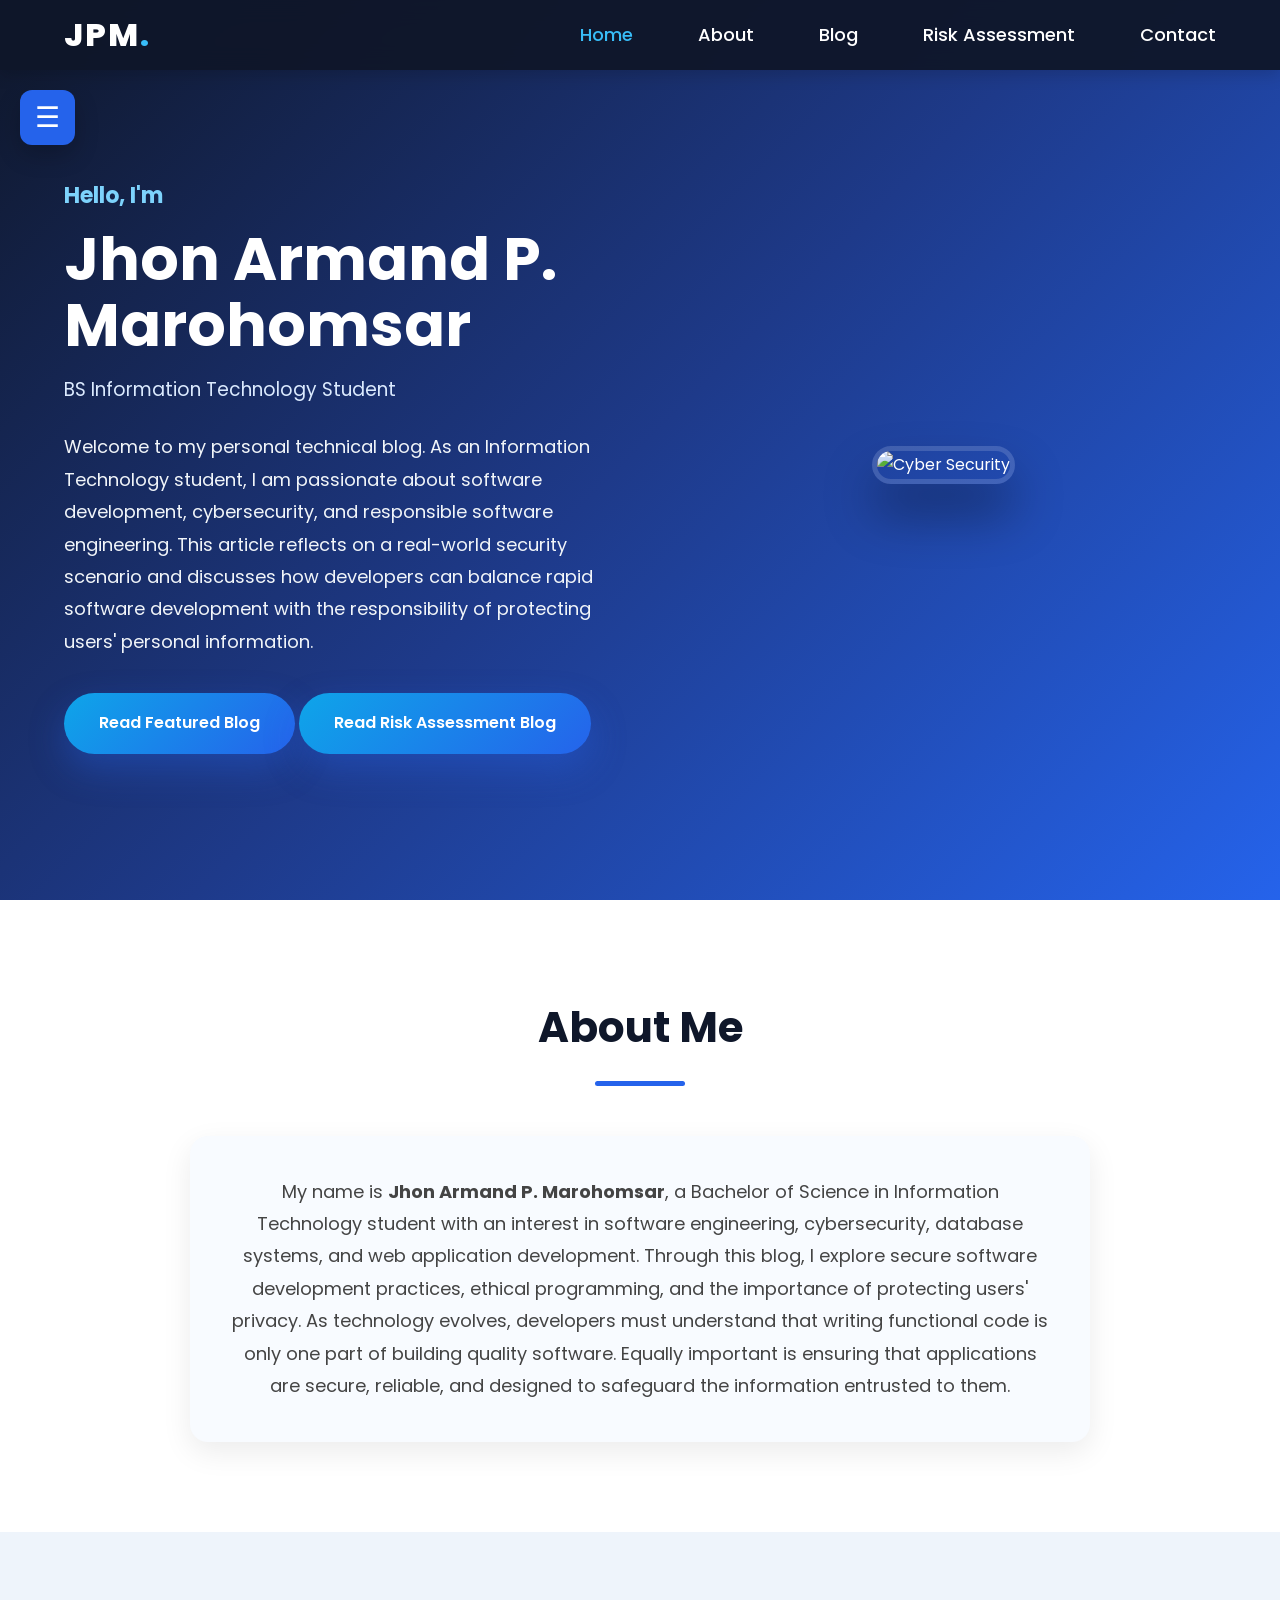
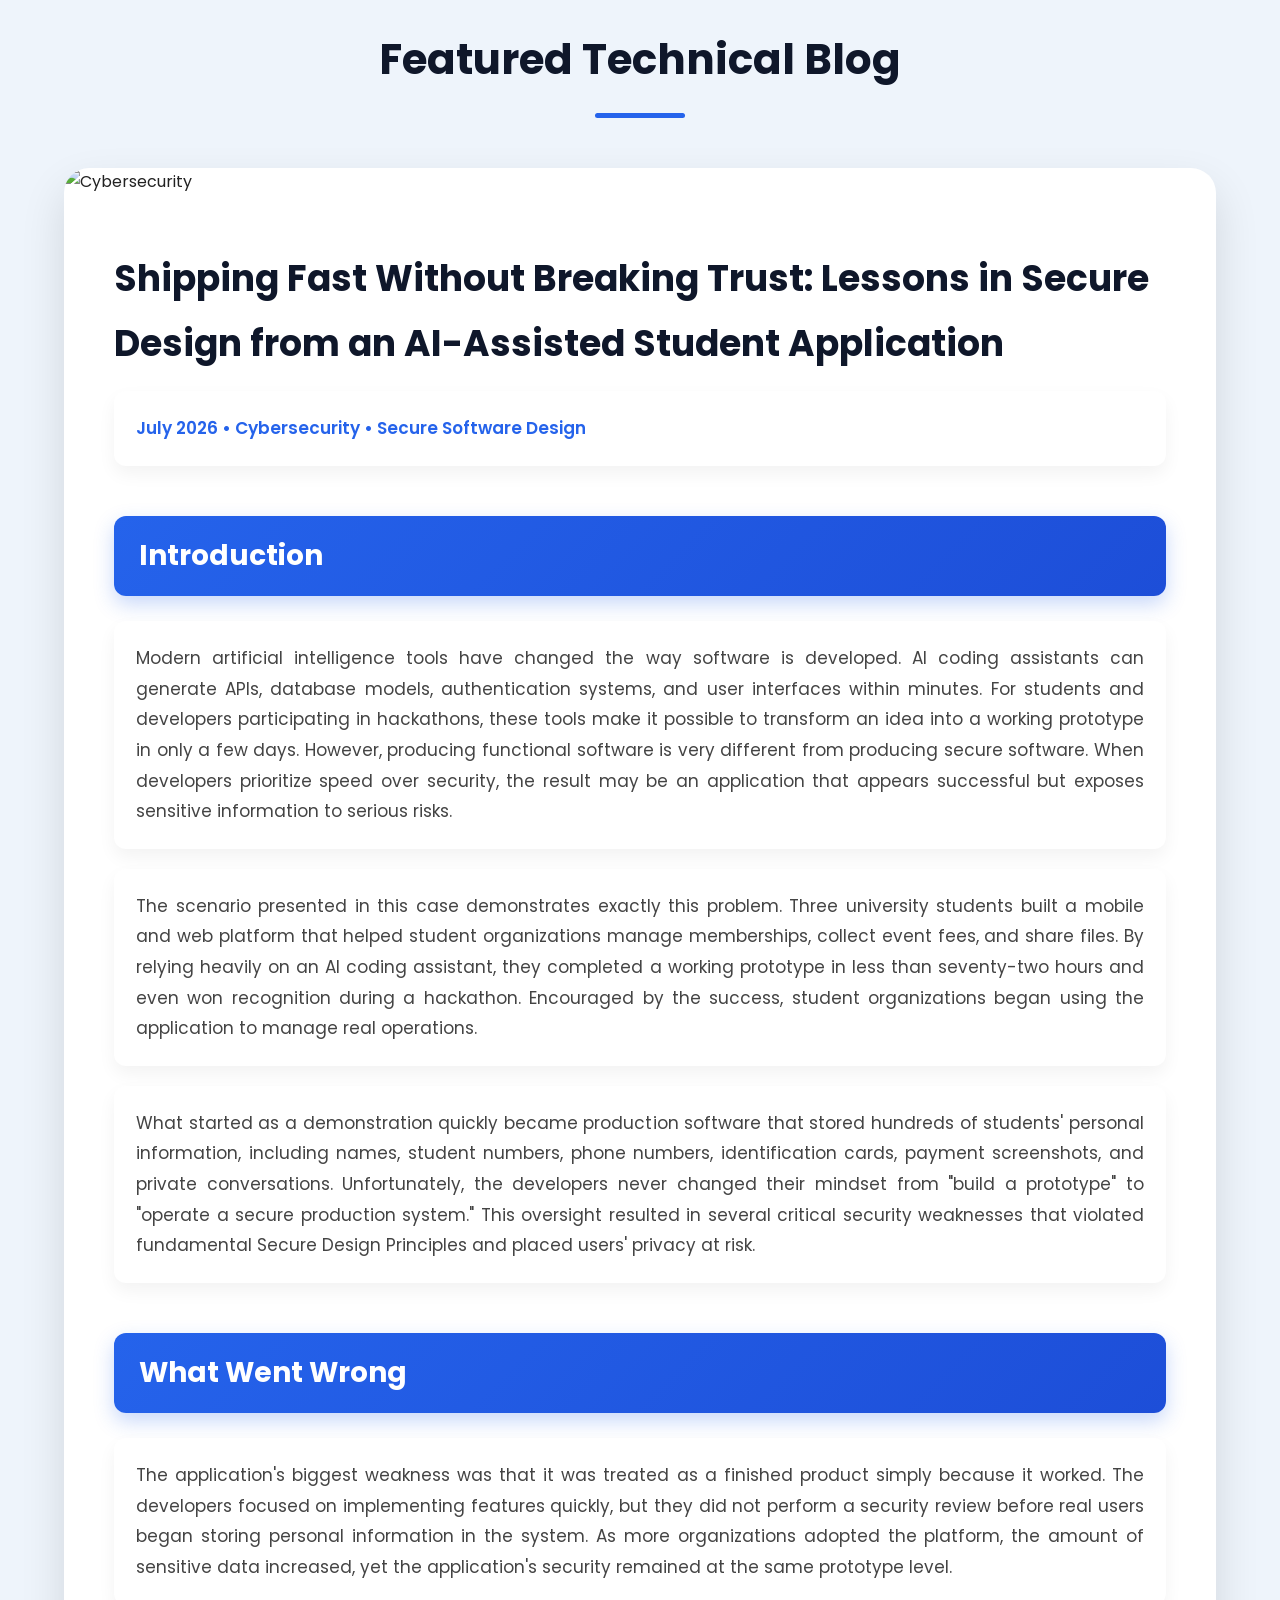
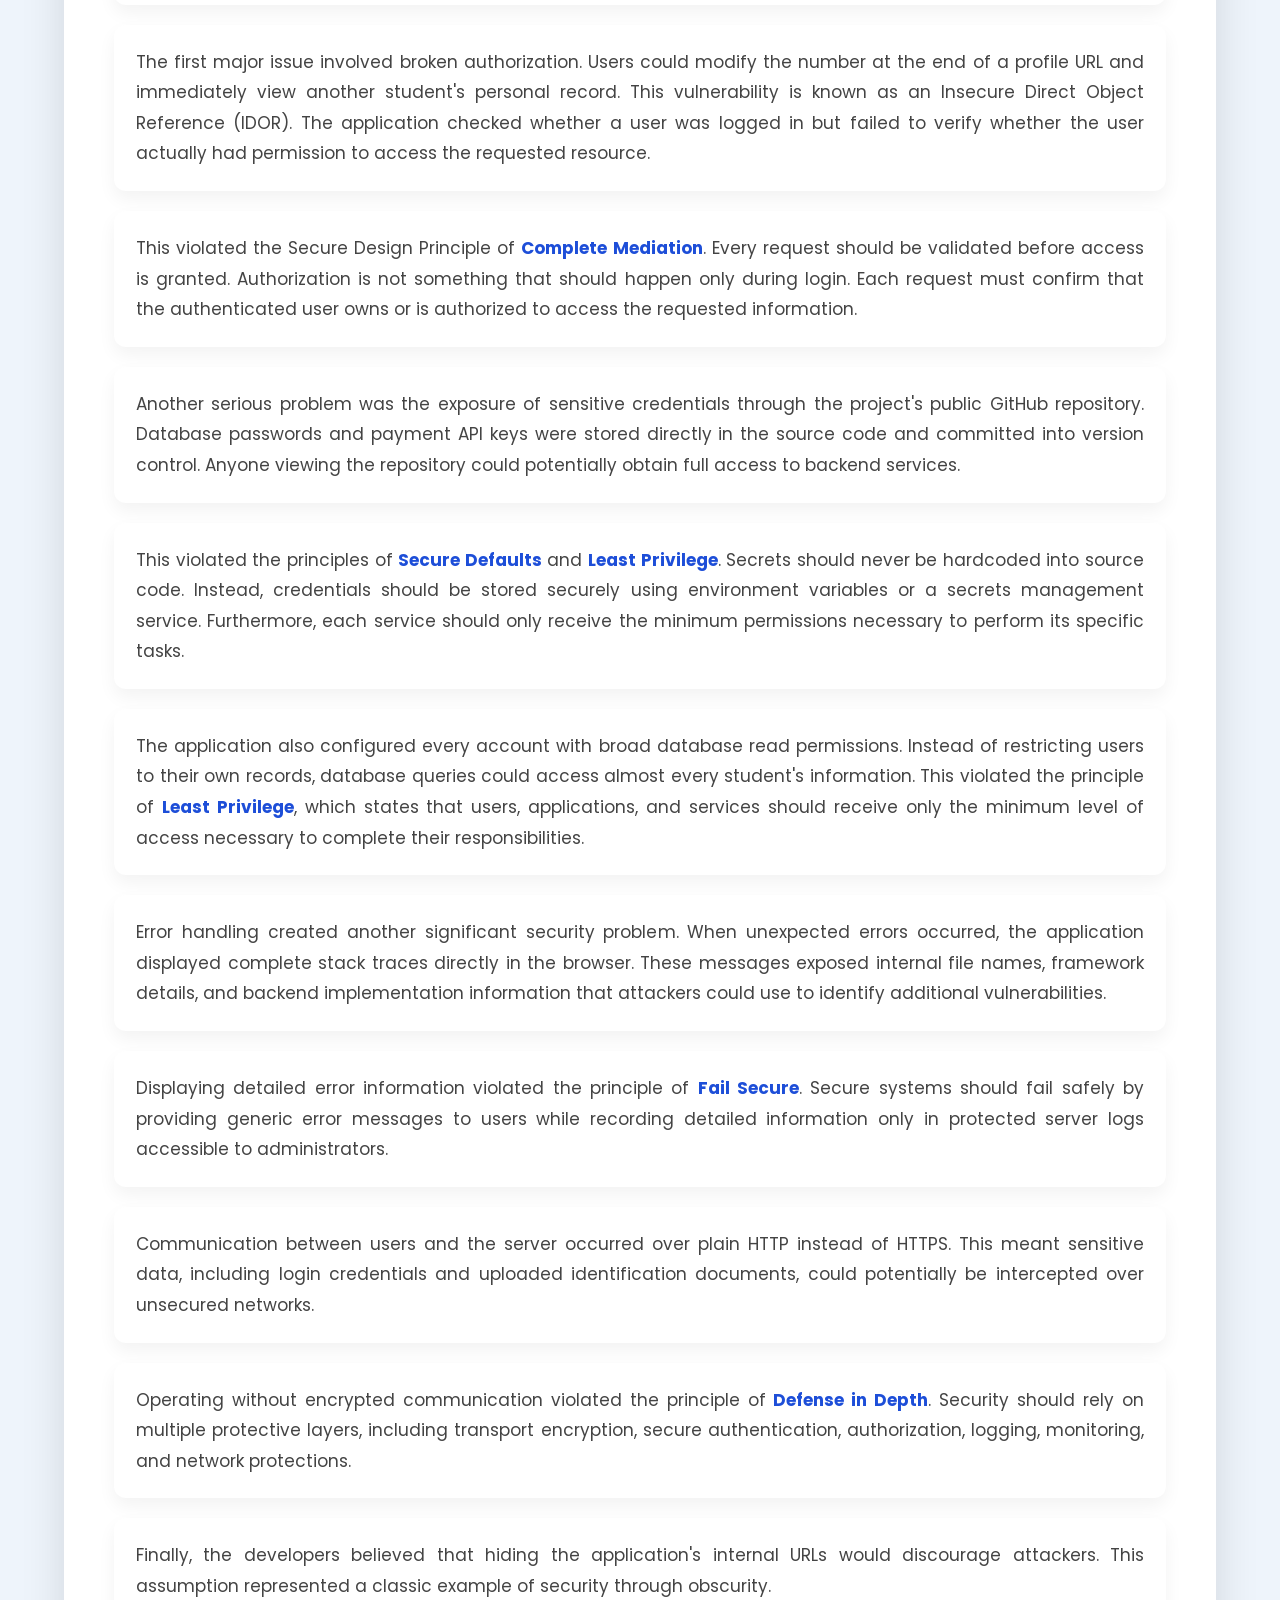
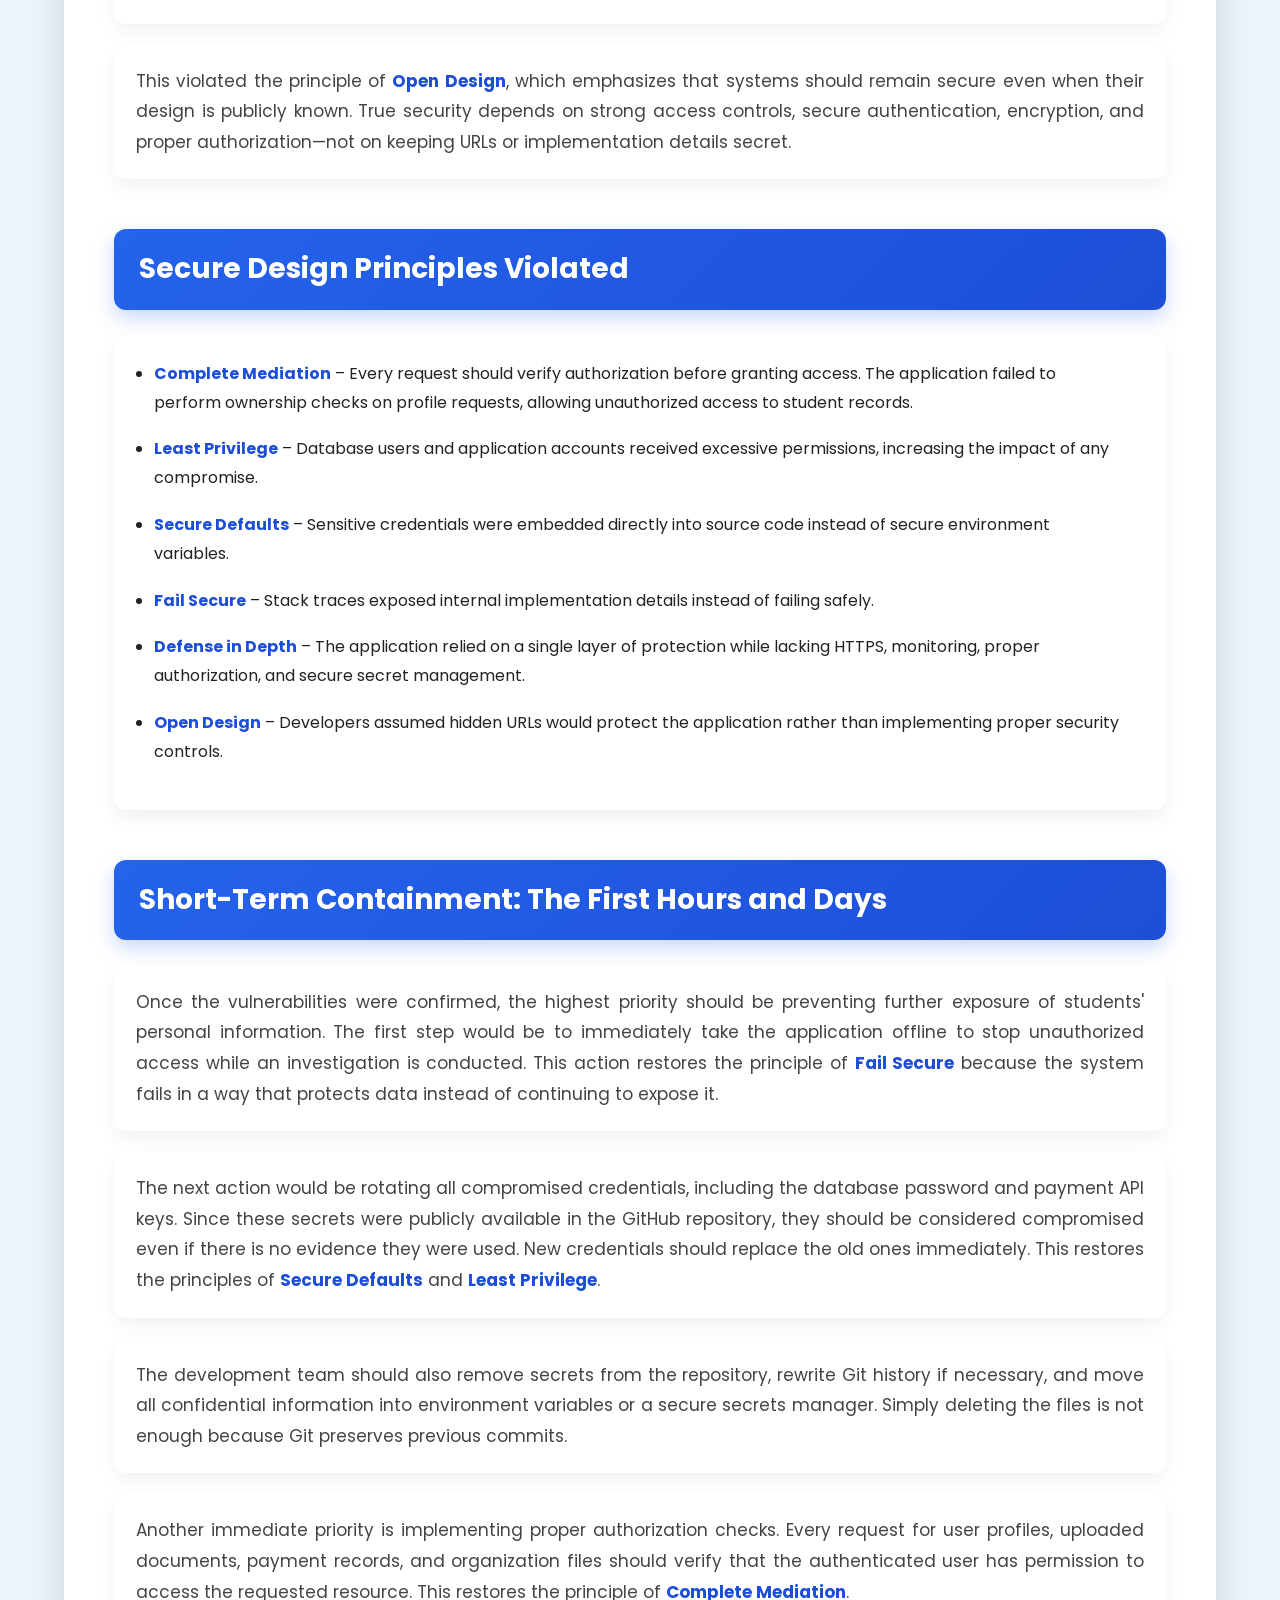
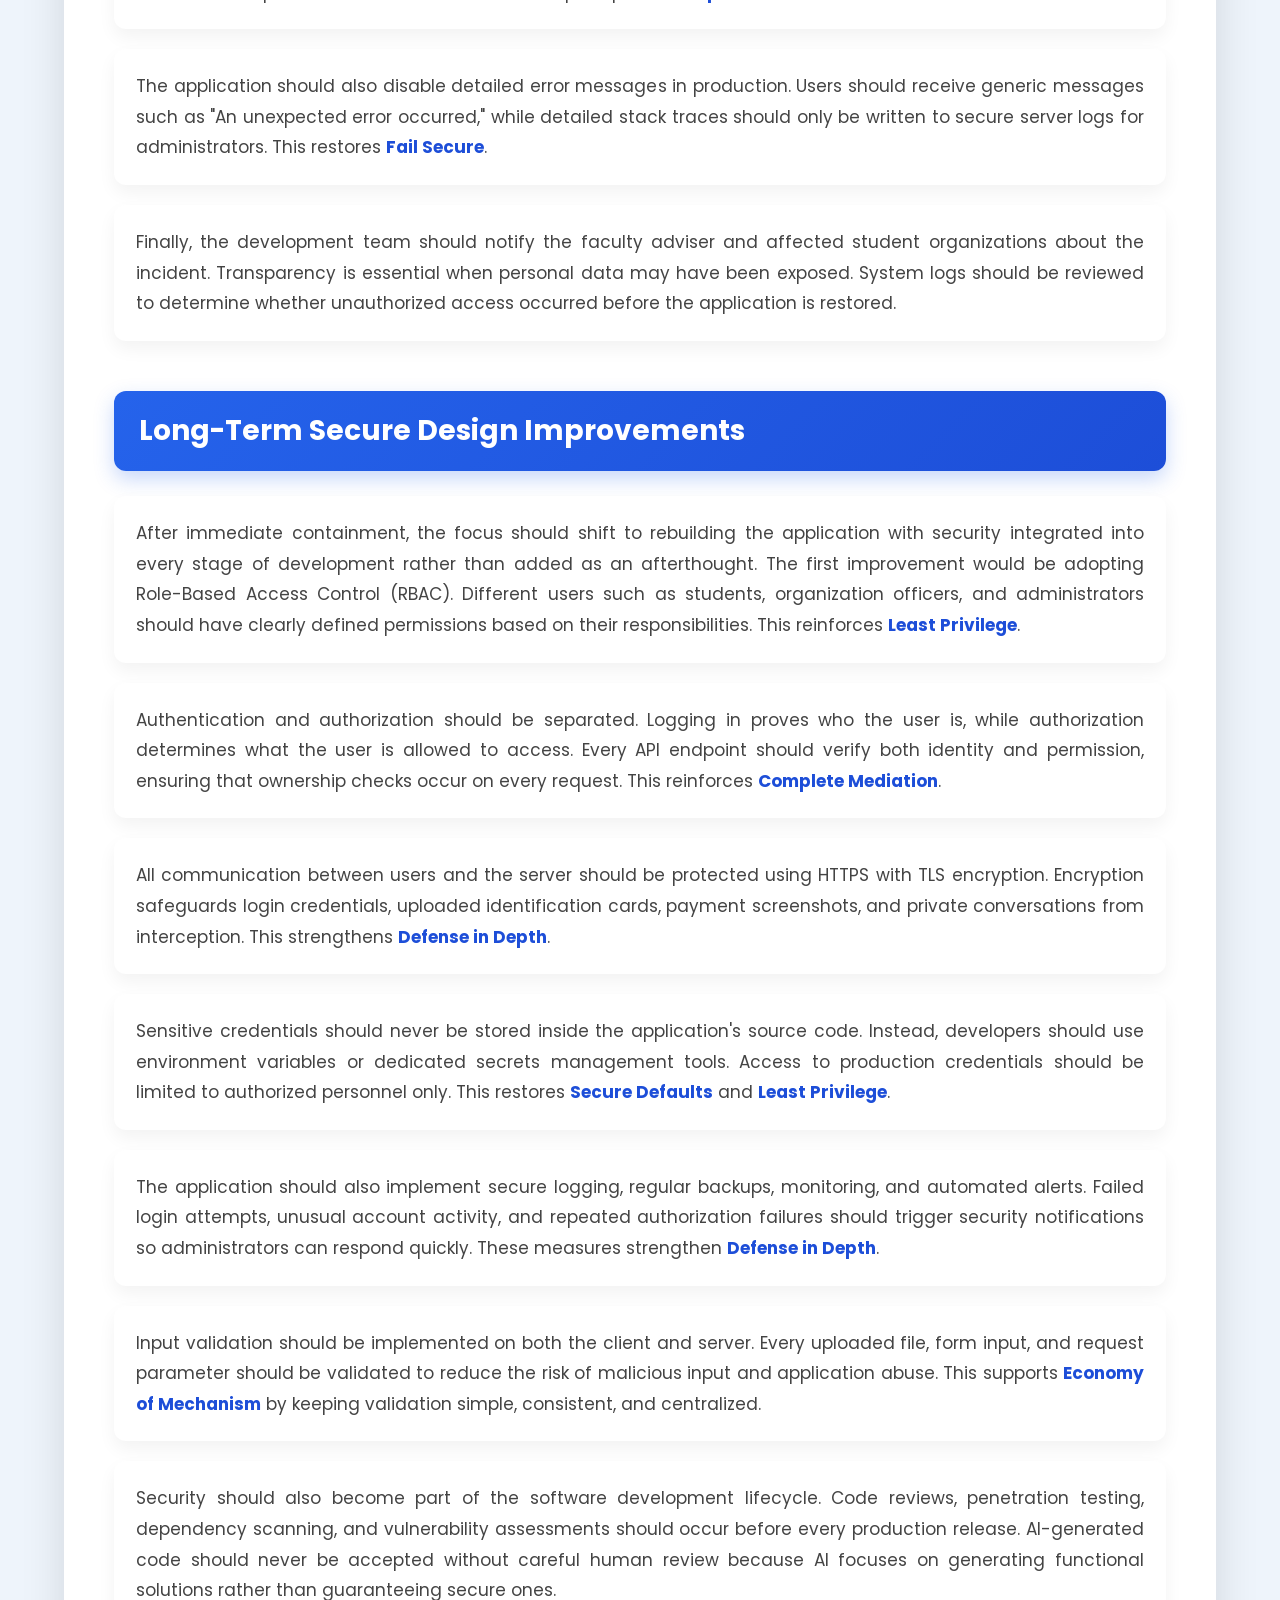
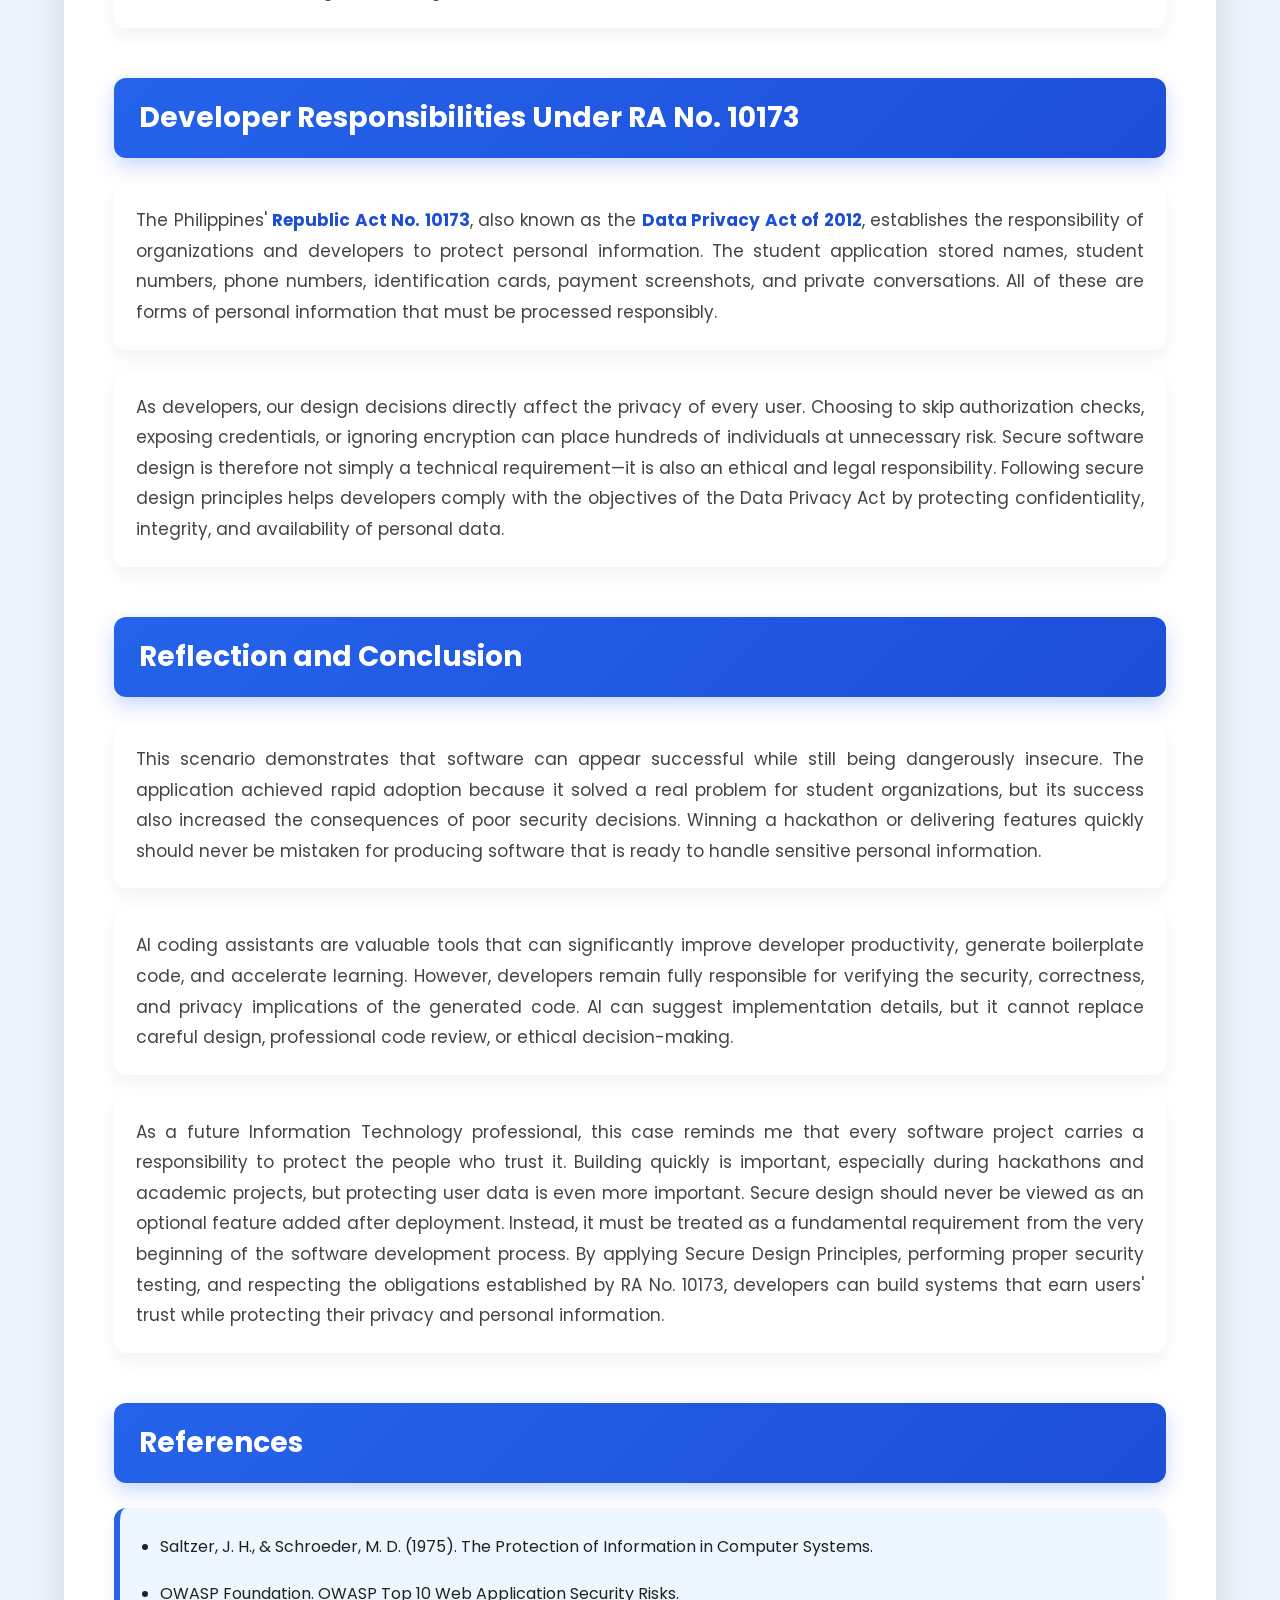
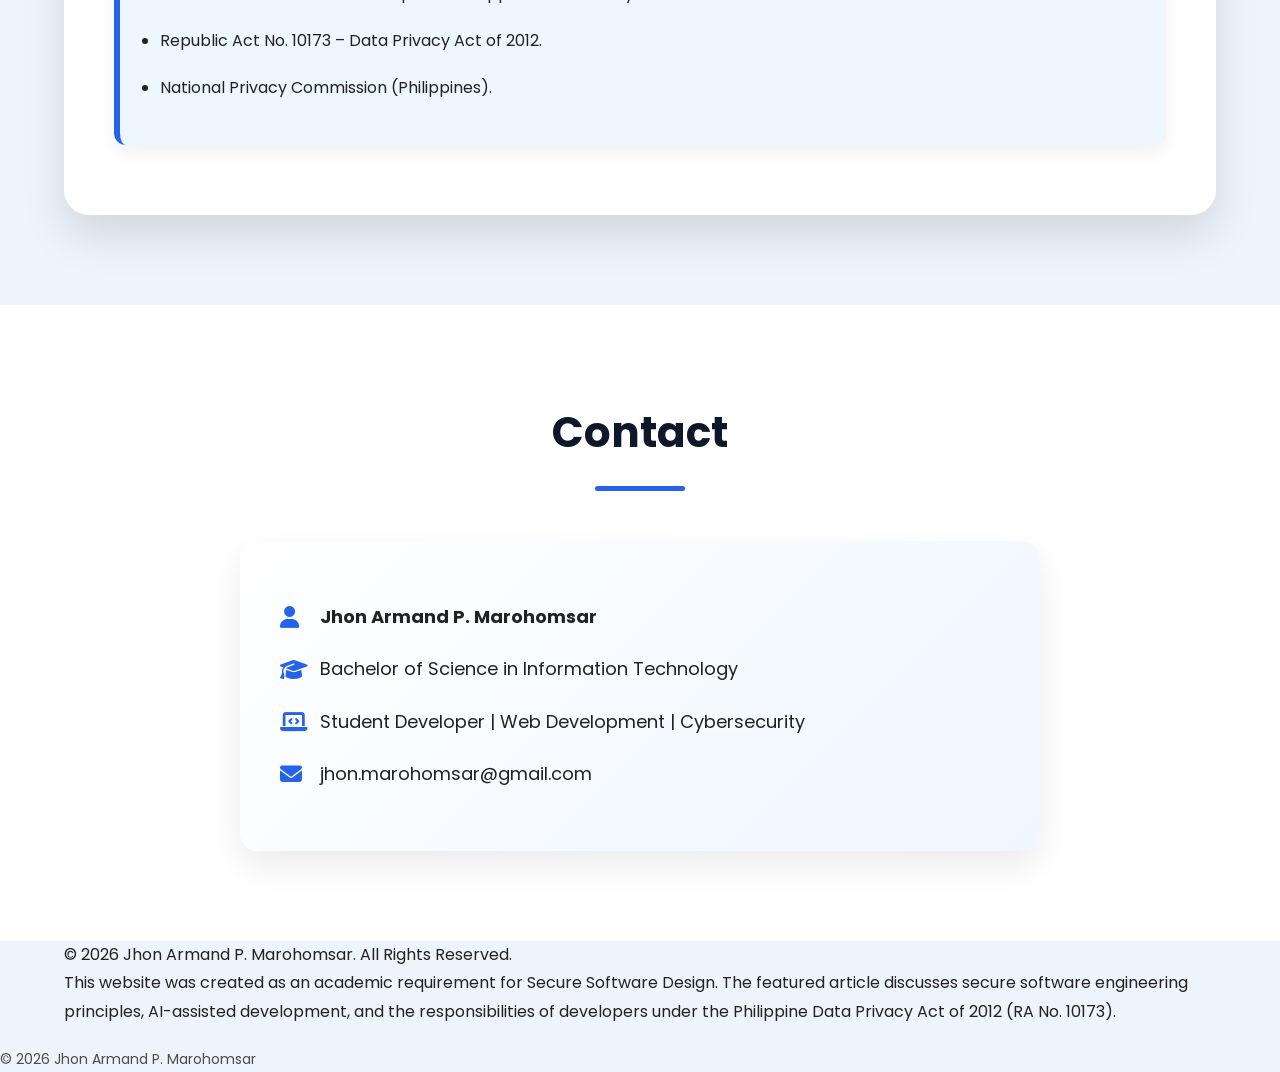
==== index.html @ 1fec890a "Update index.html" ====
<!DOCTYPE html>
<html lang="en">

<head>
    <meta charset="UTF-8">
    <meta name="viewport" content="width=device-width, initial-scale=1.0">
    <title>Secure Design Blog | Jhon Armand P. Marohomsar</title>

    <link rel="stylesheet" href="style.css">

    <!-- Google Fonts -->
    <link rel="preconnect" href="https://fonts.googleapis.com">
    <link rel="preconnect" href="https://fonts.gstatic.com" crossorigin>

    <link href="https://fonts.googleapis.com/css2?family=Poppins:wght@300;400;500;600;700&display=swap"
        rel="stylesheet">

    <!-- Font Awesome -->
    <link rel="stylesheet"
        href="https://cdnjs.cloudflare.com/ajax/libs/font-awesome/6.6.0/css/all.min.css">
</head>

<body>

    <!-- ================= NAVIGATION ================= -->

    <header>

        <div class="container nav-container">

            <h2 class="logo">JPM<span>.</span></h2>

          <nav>

    <ul>

        <li><a href="#home">Home</a></li>

        <li><a href="#about">About</a></li>

        <li><a href="#blog">Blog</a></li>

        <li><a href="risk-assessment.html">Risk Assessment</a></li>

        <li><a href="#contact">Contact</a></li>

        

    </ul>

</nav>
  <button id="sidebarToggle">☰</button>

<aside class="blog-sidebar" id="sidebar">

    <h3>Contents</h3>

    <ul>
        <li><a href="#introduction">📌 Introduction</a></li>
        <li><a href="#issues">⚠️ What Went Wrong</a></li>
        <li><a href="#containment">🚨 Short-Term Containment</a></li>
        <li><a href="#redesign">🔒 Long-Term Secure Design</a></li>
        <li><a href="#privacy">⚖️ RA No. 10173</a></li>
        <li><a href="#reflection">💭 Reflection</a></li>
        <li><a href="#contact">📞 Contact</a></li>
    </ul>

</aside>
        </div>

    </header>

    <!-- ================= HERO ================= -->

    <section class="hero" id="home">

        <div class="container hero-content">

            <div class="hero-text">

                <h4>Hello, I'm</h4>

                <h1>Jhon Armand P. Marohomsar</h1>

                <h3>BS Information Technology Student</h3>

                <p>
                    Welcome to my personal technical blog. As an Information
                    Technology student, I am passionate about software
                    development, cybersecurity, and responsible software
                    engineering. This article reflects on a real-world security
                    scenario and discusses how developers can balance rapid
                    software development with the responsibility of protecting
                    users' personal information.
                </p>

                <a href="#blog" class="btn">
                    Read Featured Blog
                </a>

                <a href="risk-assessment.html" class="btn">
    Read Risk Assessment Blog
</a>

        

            </div>

            <div class="hero-image">

                <img src="https://images.unsplash.com/photo-1516321318423-f06f85e504b3?auto=format&fit=crop&w=900&q=80"
                    alt="Cyber Security">

            </div>

        </div>

    </section>

    <!-- ================= ABOUT ================= -->

    <section id="about">

        <div class="container">

            <h2 class="section-title">
                About Me
            </h2>

            <p class="about-text">

                My name is <strong>Jhon Armand P. Marohomsar</strong>, a Bachelor
                of Science in Information Technology student with an interest in
                software engineering, cybersecurity, database systems, and web
                application development. Through this blog, I explore secure
                software development practices, ethical programming, and the
                importance of protecting users' privacy. As technology evolves,
                developers must understand that writing functional code is only
                one part of building quality software. Equally important is
                ensuring that applications are secure, reliable, and designed to
                safeguard the information entrusted to them.

            </p>

        </div>

    </section>

    <!-- ================= BLOG ================= -->

    <section id="blog">

        <div class="container">

            <h2 class="section-title">
                Featured Technical Blog
            </h2>

            <div class="blog-card">

                <img src="https://images.unsplash.com/photo-1550751827-4bd374c3f58b?auto=format&fit=crop&w=1200&q=80"
                    alt="Cybersecurity">

                <div class="blog-content">

                    <h2>
                        Shipping Fast Without Breaking Trust:
                        Lessons in Secure Design from an AI-Assisted Student Application
                    </h2>

                    <p class="date">
                        July 2026 • Cybersecurity • Secure Software Design
                    </p>

                   <h3 id="introduction">Introduction</h3>
                
                    <p>

                        Modern artificial intelligence tools have changed the
                        way software is developed. AI coding assistants can
                        generate APIs, database models, authentication systems,
                        and user interfaces within minutes. For students and
                        developers participating in hackathons, these tools make
                        it possible to transform an idea into a working
                        prototype in only a few days. However, producing
                        functional software is very different from producing
                        secure software. When developers prioritize speed over
                        security, the result may be an application that appears
                        successful but exposes sensitive information to serious
                        risks.

                    </p>

                    <p>

                        The scenario presented in this case demonstrates exactly
                        this problem. Three university students built a mobile
                        and web platform that helped student organizations
                        manage memberships, collect event fees, and share files.
                        By relying heavily on an AI coding assistant, they
                        completed a working prototype in less than seventy-two
                        hours and even won recognition during a hackathon.
                        Encouraged by the success, student organizations began
                        using the application to manage real operations.

                    </p>

                    <p>

                        What started as a demonstration quickly became
                        production software that stored hundreds of students'
                        personal information, including names, student numbers,
                        phone numbers, identification cards, payment
                        screenshots, and private conversations. Unfortunately,
                        the developers never changed their mindset from "build a
                        prototype" to "operate a secure production system."
                        This oversight resulted in several critical security
                        weaknesses that violated fundamental Secure Design
                        Principles and placed users' privacy at risk.

                    </p>

                    <!-- CONTINUE IN PART 2 -->            
                          <h3 id="issues">What Went Wrong</h3>

                    <p>
                        The application's biggest weakness was that it was
                        treated as a finished product simply because it worked.
                        The developers focused on implementing features quickly,
                        but they did not perform a security review before real
                        users began storing personal information in the system.
                        As more organizations adopted the platform, the amount
                        of sensitive data increased, yet the application's
                        security remained at the same prototype level.
                    </p>

                    <p>
                        The first major issue involved broken authorization.
                        Users could modify the number at the end of a profile
                        URL and immediately view another student's personal
                        record. This vulnerability is known as an Insecure
                        Direct Object Reference (IDOR). The application checked
                        whether a user was logged in but failed to verify
                        whether the user actually had permission to access the
                        requested resource.
                    </p>

                    <p>
                        This violated the Secure Design Principle of
                        <strong>Complete Mediation</strong>. Every request should
                        be validated before access is granted. Authorization is
                        not something that should happen only during login. Each
                        request must confirm that the authenticated user owns or
                        is authorized to access the requested information.
                    </p>

                    <p>
                        Another serious problem was the exposure of sensitive
                        credentials through the project's public GitHub
                        repository. Database passwords and payment API keys were
                        stored directly in the source code and committed into
                        version control. Anyone viewing the repository could
                        potentially obtain full access to backend services.
                    </p>

                    <p>
                        This violated the principles of
                        <strong>Secure Defaults</strong> and
                        <strong>Least Privilege</strong>. Secrets should never
                        be hardcoded into source code. Instead, credentials
                        should be stored securely using environment variables or
                        a secrets management service. Furthermore, each service
                        should only receive the minimum permissions necessary to
                        perform its specific tasks.
                    </p>

                    <p>
                        The application also configured every account with broad
                        database read permissions. Instead of restricting users
                        to their own records, database queries could access
                        almost every student's information. This violated the
                        principle of <strong>Least Privilege</strong>, which
                        states that users, applications, and services should
                        receive only the minimum level of access necessary to
                        complete their responsibilities.
                    </p>

                    <p>
                        Error handling created another significant security
                        problem. When unexpected errors occurred, the
                        application displayed complete stack traces directly in
                        the browser. These messages exposed internal file names,
                        framework details, and backend implementation
                        information that attackers could use to identify
                        additional vulnerabilities.
                    </p>

                    <p>
                        Displaying detailed error information violated the
                        principle of <strong>Fail Secure</strong>. Secure
                        systems should fail safely by providing generic error
                        messages to users while recording detailed information
                        only in protected server logs accessible to
                        administrators.
                    </p>

                    <p>
                        Communication between users and the server occurred over
                        plain HTTP instead of HTTPS. This meant sensitive data,
                        including login credentials and uploaded identification
                        documents, could potentially be intercepted over
                        unsecured networks.
                    </p>

                    <p>
                        Operating without encrypted communication violated the
                        principle of <strong>Defense in Depth</strong>. Security
                        should rely on multiple protective layers, including
                        transport encryption, secure authentication,
                        authorization, logging, monitoring, and network
                        protections.
                    </p>

                    <p>
                        Finally, the developers believed that hiding the
                        application's internal URLs would discourage attackers.
                        This assumption represented a classic example of
                        security through obscurity.
                    </p>

                    <p>
                        This violated the principle of
                        <strong>Open Design</strong>, which emphasizes that
                        systems should remain secure even when their design is
                        publicly known. True security depends on strong access
                        controls, secure authentication, encryption, and proper
                        authorization—not on keeping URLs or implementation
                        details secret.
                    </p>

                    <h3>Secure Design Principles Violated</h3>

                    <ul>

                        <li>
                            <strong>Complete Mediation</strong> – Every request
                            should verify authorization before granting access.
                            The application failed to perform ownership checks
                            on profile requests, allowing unauthorized access to
                            student records.
                        </li>

                        <li>
                            <strong>Least Privilege</strong> – Database users
                            and application accounts received excessive
                            permissions, increasing the impact of any compromise.
                        </li>

                        <li>
                            <strong>Secure Defaults</strong> – Sensitive
                            credentials were embedded directly into source code
                            instead of secure environment variables.
                        </li>

                        <li>
                            <strong>Fail Secure</strong> – Stack traces exposed
                            internal implementation details instead of failing
                            safely.
                        </li>

                        <li>
                            <strong>Defense in Depth</strong> – The application
                            relied on a single layer of protection while lacking
                            HTTPS, monitoring, proper authorization, and secure
                            secret management.
                        </li>

                        <li>
                            <strong>Open Design</strong> – Developers assumed
                            hidden URLs would protect the application rather
                            than implementing proper security controls.
                        </li>

                    </ul>

                    <!-- CONTINUE IN PART 3 -->
                            <h3 id="containment"> Short-Term Containment: The First Hours and Days</h3>

                    <p>
                        Once the vulnerabilities were confirmed, the highest
                        priority should be preventing further exposure of
                        students' personal information. The first step would be
                        to immediately take the application offline to stop
                        unauthorized access while an investigation is conducted.
                        This action restores the principle of
                        <strong>Fail Secure</strong> because the system fails in
                        a way that protects data instead of continuing to expose
                        it.
                    </p>

                    <p>
                        The next action would be rotating all compromised
                        credentials, including the database password and payment
                        API keys. Since these secrets were publicly available in
                        the GitHub repository, they should be considered
                        compromised even if there is no evidence they were used.
                        New credentials should replace the old ones immediately.
                        This restores the principles of
                        <strong>Secure Defaults</strong> and
                        <strong>Least Privilege</strong>.
                    </p>

                    <p>
                        The development team should also remove secrets from the
                        repository, rewrite Git history if necessary, and move
                        all confidential information into environment variables
                        or a secure secrets manager. Simply deleting the files
                        is not enough because Git preserves previous commits.
                    </p>

                    <p>
                        Another immediate priority is implementing proper
                        authorization checks. Every request for user profiles,
                        uploaded documents, payment records, and organization
                        files should verify that the authenticated user has
                        permission to access the requested resource. This
                        restores the principle of
                        <strong>Complete Mediation</strong>.
                    </p>

                    <p>
                        The application should also disable detailed error
                        messages in production. Users should receive generic
                        messages such as "An unexpected error occurred," while
                        detailed stack traces should only be written to secure
                        server logs for administrators. This restores
                        <strong>Fail Secure</strong>.
                    </p>

                    <p>
                        Finally, the development team should notify the faculty
                        adviser and affected student organizations about the
                        incident. Transparency is essential when personal data
                        may have been exposed. System logs should be reviewed to
                        determine whether unauthorized access occurred before
                        the application is restored.
                    </p>

                   <h3 id="redesign">Long-Term Secure Design Improvements</h3>

                    <p>
                        After immediate containment, the focus should shift to
                        rebuilding the application with security integrated into
                        every stage of development rather than added as an
                        afterthought. The first improvement would be adopting
                        Role-Based Access Control (RBAC). Different users such
                        as students, organization officers, and administrators
                        should have clearly defined permissions based on their
                        responsibilities. This reinforces
                        <strong>Least Privilege</strong>.
                    </p>

                    <p>
                        Authentication and authorization should be separated.
                        Logging in proves who the user is, while authorization
                        determines what the user is allowed to access. Every API
                        endpoint should verify both identity and permission,
                        ensuring that ownership checks occur on every request.
                        This reinforces <strong>Complete Mediation</strong>.
                    </p>

                    <p>
                        All communication between users and the server should be
                        protected using HTTPS with TLS encryption. Encryption
                        safeguards login credentials, uploaded identification
                        cards, payment screenshots, and private conversations
                        from interception. This strengthens
                        <strong>Defense in Depth</strong>.
                    </p>

                    <p>
                        Sensitive credentials should never be stored inside the
                        application's source code. Instead, developers should
                        use environment variables or dedicated secrets
                        management tools. Access to production credentials
                        should be limited to authorized personnel only. This
                        restores <strong>Secure Defaults</strong> and
                        <strong>Least Privilege</strong>.
                    </p>

                    <p>
                        The application should also implement secure logging,
                        regular backups, monitoring, and automated alerts.
                        Failed login attempts, unusual account activity, and
                        repeated authorization failures should trigger security
                        notifications so administrators can respond quickly.
                        These measures strengthen
                        <strong>Defense in Depth</strong>.
                    </p>

                    <p>
                        Input validation should be implemented on both the
                        client and server. Every uploaded file, form input, and
                        request parameter should be validated to reduce the risk
                        of malicious input and application abuse. This supports
                        <strong>Economy of Mechanism</strong> by keeping
                        validation simple, consistent, and centralized.
                    </p>

                    <p>
                        Security should also become part of the software
                        development lifecycle. Code reviews, penetration
                        testing, dependency scanning, and vulnerability
                        assessments should occur before every production
                        release. AI-generated code should never be accepted
                        without careful human review because AI focuses on
                        generating functional solutions rather than guaranteeing
                        secure ones.
                    </p>

                    <h3 id="privacy">Developer Responsibilities Under RA No. 10173</h3>
                    <p>
                        The Philippines' <strong>Republic Act No. 10173</strong>,
                        also known as the <strong>Data Privacy Act of 2012</strong>,
                        establishes the responsibility of organizations and
                        developers to protect personal information. The student
                        application stored names, student numbers, phone
                        numbers, identification cards, payment screenshots, and
                        private conversations. All of these are forms of
                        personal information that must be processed responsibly.
                    </p>

                    <p>
                        As developers, our design decisions directly affect the
                        privacy of every user. Choosing to skip authorization
                        checks, exposing credentials, or ignoring encryption can
                        place hundreds of individuals at unnecessary risk.
                        Secure software design is therefore not simply a
                        technical requirement—it is also an ethical and legal
                        responsibility. Following secure design principles helps
                        developers comply with the objectives of the Data
                        Privacy Act by protecting confidentiality, integrity,
                        and availability of personal data.
                    </p>

                   <h3 id="reflection">Reflection and Conclusion</h3>

                    <p>
                        This scenario demonstrates that software can appear
                        successful while still being dangerously insecure. The
                        application achieved rapid adoption because it solved a
                        real problem for student organizations, but its success
                        also increased the consequences of poor security
                        decisions. Winning a hackathon or delivering features
                        quickly should never be mistaken for producing software
                        that is ready to handle sensitive personal information.
                    </p>

                    <p>
                        AI coding assistants are valuable tools that can
                        significantly improve developer productivity, generate
                        boilerplate code, and accelerate learning. However,
                        developers remain fully responsible for verifying the
                        security, correctness, and privacy implications of the
                        generated code. AI can suggest implementation details,
                        but it cannot replace careful design, professional code
                        review, or ethical decision-making.
                    </p>

                    <p>
                        As a future Information Technology professional, this
                        case reminds me that every software project carries a
                        responsibility to protect the people who trust it.
                        Building quickly is important, especially during
                        hackathons and academic projects, but protecting user
                        data is even more important. Secure design should never
                        be viewed as an optional feature added after deployment.
                        Instead, it must be treated as a fundamental requirement
                        from the very beginning of the software development
                        process. By applying Secure Design Principles,
                        performing proper security testing, and respecting the
                        obligations established by RA No. 10173, developers can
                        build systems that earn users' trust while protecting
                        their privacy and personal information.

                    </p>

                    <h3>References</h3>

                    <ul>
                        <li>Saltzer, J. H., & Schroeder, M. D. (1975). The Protection of Information in Computer Systems.</li>
                        <li>OWASP Foundation. OWASP Top 10 Web Application Security Risks.</li>
                        <li>Republic Act No. 10173 – Data Privacy Act of 2012.</li>
                        <li>National Privacy Commission (Philippines).</li>
                    </ul>

                </div>

            </div>

        </div>

    </section>

    <!-- CONTINUE IN PART 4 -->
         <!-- ================= CONTACT ================= -->

    <section id="contact">

        <div class="container">

            <h2 class="section-title">
                Contact
            </h2>

            <div class="contact-box">

                <p>
                    <i class="fa-solid fa-user"></i>
                    <strong>Jhon Armand P. Marohomsar</strong>
                </p>

                <p>
                    <i class="fa-solid fa-graduation-cap"></i>
                    Bachelor of Science in Information Technology
                </p>

                <p>
                    <i class="fa-solid fa-laptop-code"></i>
                    Student Developer | Web Development | Cybersecurity
                </p>

                <p>
                    <i class="fa-solid fa-envelope"></i>
                    jhon.marohomsar@gmail.com
                </p>

            </div>

        </div>

    </section>

    <!-- ================= FOOTER ================= -->

    <footer>

        <div class="container">

            <p>
                &copy; 2026 Jhon Armand P. Marohomsar. All Rights Reserved.
            </p>

            <p>
                This website was created as an academic requirement for
                Secure Software Design. The featured article discusses
                secure software engineering principles, AI-assisted
                development, and the responsibilities of developers under
                the Philippine Data Privacy Act of 2012 (RA No. 10173).
            </p>

        </div>

    </footer>

    <!-- JavaScript -->
    <script src="script.js"></script>

</body>

</html>
---- style.css ----
/* ==========================================
   GOOGLE FONT & GLOBAL SETTINGS
========================================== */

@import url('https://fonts.googleapis.com/css2?family=Poppins:wght@300;400;500;600;700;800&display=swap');

*{
    margin:0;
    padding:0;
    box-sizing:border-box;
    scroll-behavior:smooth;
}

body{
    font-family:'Poppins',sans-serif;
    background:#eef4fb;
    color:#222;
    line-height:1.8;
    overflow-x:hidden;
}

/* Scrollbar */

::-webkit-scrollbar{
    width:10px;
}

::-webkit-scrollbar-track{
    background:#dbeafe;
}

::-webkit-scrollbar-thumb{
    background:#2563eb;
    border-radius:20px;
}

::-webkit-scrollbar-thumb:hover{
    background:#1d4ed8;
}

/* ==========================================
   CONTAINER
========================================== */

.container{
    width:90%;
    max-width:1200px;
    margin:auto;
}

/* ================= HEADER ================= */

header{
    position:fixed;
    top:0;
    left:0;
    width:100%;
    height:70px;
    background:rgba(15,23,42,.95);
    backdrop-filter:blur(12px);
    z-index:1000;
    box-shadow:0 5px 15px rgba(0,0,0,.15);
}

.nav-container{
    display:flex;
    justify-content:space-between;
    align-items:center;
    height:70px;
}

.logo{
    font-size:34px;
    font-weight:800;
}

nav ul{
    display:flex;
    gap:30px;
    list-style:none;
}

nav a{
    font-size:18px;
    color:white;
    text-decoration:none;
    transition:.3s;
}

nav a:hover{
    color:#38bdf8;
}

/* Navigation */

.nav-container{

    display:flex;

    justify-content:space-between;

    align-items:center;

    padding:18px 0;

}

.logo{

    color:#fff;

    font-size:32px;

    font-weight:800;

    letter-spacing:2px;

}

.logo span{

    color:#38bdf8;

}

nav ul{

    display:flex;

    list-style:none;

}

nav ul li{

    margin-left:35px;

}

nav ul li a{

    text-decoration:none;

    color:#fff;

    font-weight:500;

    transition:.3s;

    position:relative;

}

nav ul li a:hover{

    color:#38bdf8;

}

nav ul li a::after{

    content:"";

    position:absolute;

    width:0;

    height:3px;

    left:0;

    bottom:-6px;

    background:#38bdf8;

    transition:.3s;

}

nav ul li a:hover::after{

    width:100%;

}

nav ul li a.active{

    color:#38bdf8;

}

/* ==========================================
   HERO
========================================== */

.hero{

    min-height:100vh;

    display:flex;

    align-items:center;

    background:linear-gradient(135deg,#0f172a,#1e3a8a,#2563eb);

    color:white;

    padding-top:120px;

}

.hero-content{

    display:flex;

    align-items:center;

    justify-content:space-between;

    gap:60px;

}

.hero-text{

    flex:1;

}

.hero-text h4{

    color:#7dd3fc;

    font-size:22px;

    margin-bottom:10px;

}

.hero-text h1{

    font-size:60px;

    line-height:1.1;

    margin-bottom:15px;

}

.hero-text h3{

    font-weight:400;

    color:#dbeafe;

    margin-bottom:25px;

}

.hero-text p{

    color:#f1f5f9;

    font-size:18px;

    margin-bottom:35px;

    max-width:650px;

}

.hero-image{

    flex:1;

    text-align:center;

}

.hero-image img{

    width:100%;

    max-width:500px;

    border-radius:25px;

    border:5px solid rgba(255,255,255,.15);

    box-shadow:0 30px 50px rgba(0,0,0,.35);

    transition:.5s;

}

.hero-image img:hover{

    transform:scale(1.03);

}

/* ==========================================
   BUTTONS
========================================== */

.btn{

    display:inline-block;

    padding:16px 35px;

    text-decoration:none;

    color:white;

    background:linear-gradient(135deg,#0ea5e9,#2563eb);

    border-radius:50px;

    font-weight:600;

    transition:.35s;

    box-shadow:0 15px 35px rgba(37,99,235,.35);

}

.btn:hover{

    transform:translateY(-5px);

    box-shadow:0 20px 45px rgba(37,99,235,.45);

}

.btn:active{

    transform:scale(.96);

}

/* ==========================================
   SECTIONS
========================================== */

section{

    padding:90px 0;

}

.section-title{

    text-align:center;

    font-size:42px;

    color:#0f172a;

    margin-bottom:50px;

    position:relative;

}

.section-title::after{

    content:"";

    width:90px;

    height:5px;

    background:#2563eb;

    display:block;

    margin:15px auto;

    border-radius:20px;

}

/* ==========================================
   ABOUT
========================================== */

#about{

    background:white;

}

.about-text{

    max-width:900px;

    margin:auto;

    text-align:center;

    font-size:18px;

    color:#444;

    background:#f8fbff;

    padding:40px;

    border-radius:18px;

    box-shadow:0 10px 30px rgba(0,0,0,.08);

}

/* ==========================================
   BLOG MAIN AREA
========================================== */

#blog{

    background:#eef4fb;

}

.blog-card{

    background:white;

    border-radius:25px;

    overflow:hidden;

    box-shadow:0 20px 45px rgba(0,0,0,.12);

    transition:.35s;

}

.blog-card:hover{

    transform:translateY(-5px);

}

.blog-card img{

    width:100%;

    height:420px;

    object-fit:cover;

}

.blog-content{

    padding:50px;

}

.blog-content h2{

    color:#0f172a;

    font-size:36px;

    margin-bottom:15px;

}

.blog-content .date{

    color:#2563eb;

    font-weight:600;

    margin-bottom:30px;

    display:block;

}

.blog-content h3{

    margin-top:45px;

    margin-bottom:20px;

    color:#1e3a8a;

    font-size:28px;

    border-left:6px solid #2563eb;

    padding-left:15px;

}

.blog-content p{

    text-align:justify;

    margin-bottom:22px;

    color:#444;

    font-size:17px;

}

/* ==========================================
   BLOG ARTICLE WINDOWS
========================================== */

.blog-content h3{

    background:linear-gradient(135deg,#2563eb,#1d4ed8);

    color:white;

    padding:15px 25px;

    border-radius:12px;

    margin-top:50px;

    margin-bottom:25px;

    border-left:none;

    box-shadow:0 8px 20px rgba(37,99,235,.25);

}

.blog-content p{

    background:white;

    padding:22px;

    border-radius:12px;

    margin-bottom:20px;

    box-shadow:0 8px 18px rgba(0,0,0,.05);

    text-align:justify;

    transition:.3s;

}

.blog-content p:hover{

    transform:translateY(-3px);

    box-shadow:0 12px 25px rgba(0,0,0,.08);

}

/* ==========================================
   STRONG TEXT
========================================== */

.blog-content strong{

    color:#1d4ed8;

    font-weight:700;

}

/* ==========================================
   LISTS
========================================== */

.blog-content ul{

    background:white;

    padding:25px 40px;

    border-radius:12px;

    margin:20px 0;

    box-shadow:0 8px 18px rgba(0,0,0,.06);

}

.blog-content li{

    margin-bottom:18px;

    line-height:1.8;

}

/* ==========================================
   REFERENCES BOX
========================================== */

.blog-content ul:last-of-type{

    background:#eef6ff;

    border-left:6px solid #2563eb;

}

/* ==========================================
   QUOTE BOX
========================================== */

blockquote{

    background:#f8fbff;

    border-left:6px solid #2563eb;

    padding:25px;

    margin:30px 0;

    border-radius:12px;

    font-style:italic;

    color:#374151;

    box-shadow:0 10px 25px rgba(0,0,0,.08);

}

/* ==========================================
   INFORMATION BOX
========================================== */

.info-box{

    background:#e0f2fe;

    border-left:6px solid #0284c7;

    padding:22px;

    margin:25px 0;

    border-radius:10px;

}

.info-box h4{

    color:#0369a1;

    margin-bottom:10px;

}

.info-box p{

    background:none;

    box-shadow:none;

    padding:0;

}

/* ==========================================
   WARNING BOX
========================================== */

.warning-box{

    background:#fff7ed;

    border-left:6px solid #f97316;

    padding:22px;

    border-radius:10px;

    margin:25px 0;

}

.warning-box h4{

    color:#ea580c;

    margin-bottom:10px;

}

.warning-box p{

    background:none;

    padding:0;

    box-shadow:none;

}

/* ==========================================
   SUCCESS BOX
========================================== */

.success-box{

    background:#ecfdf5;

    border-left:6px solid #10b981;

    padding:22px;

    border-radius:10px;

    margin:25px 0;

}

.success-box h4{

    color:#047857;

    margin-bottom:10px;

}

.success-box p{

    background:none;

    padding:0;

    box-shadow:none;

}

/* ==========================================
   TABLES
========================================== */

table{

    width:100%;

    border-collapse:collapse;

    margin:30px 0;

    background:white;

    border-radius:12px;

    overflow:hidden;

    box-shadow:0 10px 25px rgba(0,0,0,.08);

}

table th{

    background:#2563eb;

    color:white;

    padding:15px;

    text-align:left;

}

table td{

    padding:15px;

    border-bottom:1px solid #e5e7eb;

}

table tr:hover{

    background:#f8fbff;

}

/* ==========================================
   CODE BLOCKS
========================================== */

pre{

    background:#0f172a;

    color:#38bdf8;

    padding:20px;

    border-radius:12px;

    overflow-x:auto;

    margin:25px 0;

    box-shadow:0 10px 25px rgba(0,0,0,.25);

}

code{

    font-family:Consolas, monospace;

}

/* ==========================================
   INLINE CODE
========================================== */

p code{

    background:#dbeafe;

    color:#1d4ed8;

    padding:3px 8px;

    border-radius:6px;

    font-size:15px;

}

/* ==========================================
   BLOG IMAGES
========================================== */

.blog-content img{

    width:100%;

    border-radius:15px;

    margin:25px 0;

    box-shadow:0 15px 30px rgba(0,0,0,.15);

}

/* ==========================================
   HORIZONTAL LINE
========================================== */

.blog-content hr{

    border:none;

    height:2px;

    background:#dbeafe;

    margin:40px 0;

}

/* ==========================================
   CONTACT SECTION
========================================== */

#contact{

    background:white;

}

.contact-box{

    max-width:800px;

    margin:auto;

    background:linear-gradient(135deg,#ffffff,#eef6ff);

    padding:40px;

    border-radius:18px;

    box-shadow:0 15px 35px rgba(0,0,0,.08);

}

.contact-box p{

    font-size:18px;

    margin:20px 0;

    display:flex;

    align-items:center;

}

.contact-box i{

    width:40px;

    color:#2563eb;

    font-size:22px;

}

/* Reading Progress Bar */

#progressBar{

    position:fixed;

    top:0;

    left:0;

    width:0;

    height:5px;

    background:linear-gradient(90deg,#38bdf8,#2563eb);

    z-index:9999;

}

/* Back To Top Button */

#topBtn{

    position:fixed;

    bottom:30px;

    right:30px;

    width:55px;

    height:55px;

    border:none;

    border-radius:50%;

    background:#2563eb;

    color:white;

    font-size:20px;

    cursor:pointer;

    display:none;

    box-shadow:0 12px 25px rgba(0,0,0,.25);

    transition:.3s;

}

#topBtn:hover{

    background:#1d4ed8;

    transform:translateY(-5px);

}

/* ==========================================
   SIDEBAR
========================================== */

.blog-sidebar{

    position:fixed;

    top:75px;

    left:-320px;

    width:280px;

    height:calc(100vh - 90px);

    padding:30px 25px;

    background:#ffffff;

    border-radius:0 18px 18px 0;

    box-shadow:8px 0 30px rgba(0,0,0,.18);

    overflow-y:auto;

    transition:left .35s ease;

    z-index:999;

}

/* Sidebar Open */

.blog-sidebar.show{

    left:0;

}

/* Scrollbar */

.blog-sidebar::-webkit-scrollbar{

    width:6px;

}

.blog-sidebar::-webkit-scrollbar-thumb{

    background:#2563eb;

    border-radius:20px;

}

.blog-sidebar::-webkit-scrollbar-track{

    background:#eef4fb;

}

/* Sidebar Title */

.blog-sidebar h3{

    color:#2563eb;

    font-size:28px;

    margin-bottom:25px;

    text-align:center;

}

/* List */

.blog-sidebar ul{

    list-style:none;

    padding:0;

    margin:0;

}

.blog-sidebar li{

    margin-bottom:14px;

}

/* Links */

.blog-sidebar a{

    display:flex;

    align-items:center;

    gap:10px;

    text-decoration:none;

    color:#374151;

    font-size:17px;

    font-weight:500;

    padding:12px 15px;

    border-radius:10px;

    transition:all .25s ease;

}

/* Hover */

.blog-sidebar a:hover{

    background:#2563eb;

    color:white;

    transform:translateX(5px);

}

/* Active */

.blog-sidebar a.active{

    background:#2563eb;

    color:white;

}

/* ==========================================
   TOGGLE BUTTON
========================================== */

#sidebarToggle{

    position:fixed;

    top:90px;

    left:20px;

    width:55px;

    height:55px;

    border:none;

    border-radius:12px;

    background:#2563eb;

    color:#fff;

    font-size:28px;

    cursor:pointer;

    box-shadow:0 10px 25px rgba(0,0,0,.2);

    transition:all .35s ease;

    z-index:1001;

}

/* Move button when sidebar opens */

.blog-sidebar.show + #sidebarToggle{

    left:300px;

}

#sidebarToggle:hover{

    background:#1d4ed8;

    transform:scale(1.08);

}

/* ==========================================
   RESPONSIVE
========================================== */

@media (max-width:1100px){

    .blog-sidebar{

        width:240px;

    }

}

@media (max-width:768px){

    .blog-sidebar{

        left:-260px;

        width:240px;

        height:100vh;

        top:0;

        border-radius:0;

    }

    #sidebarToggle{

        top:20px;

        left:20px;

    }

}

@media (max-width:600px){

    .blog-sidebar{

        display:none;

    }

    #sidebarToggle{

        display:none;

    }

}
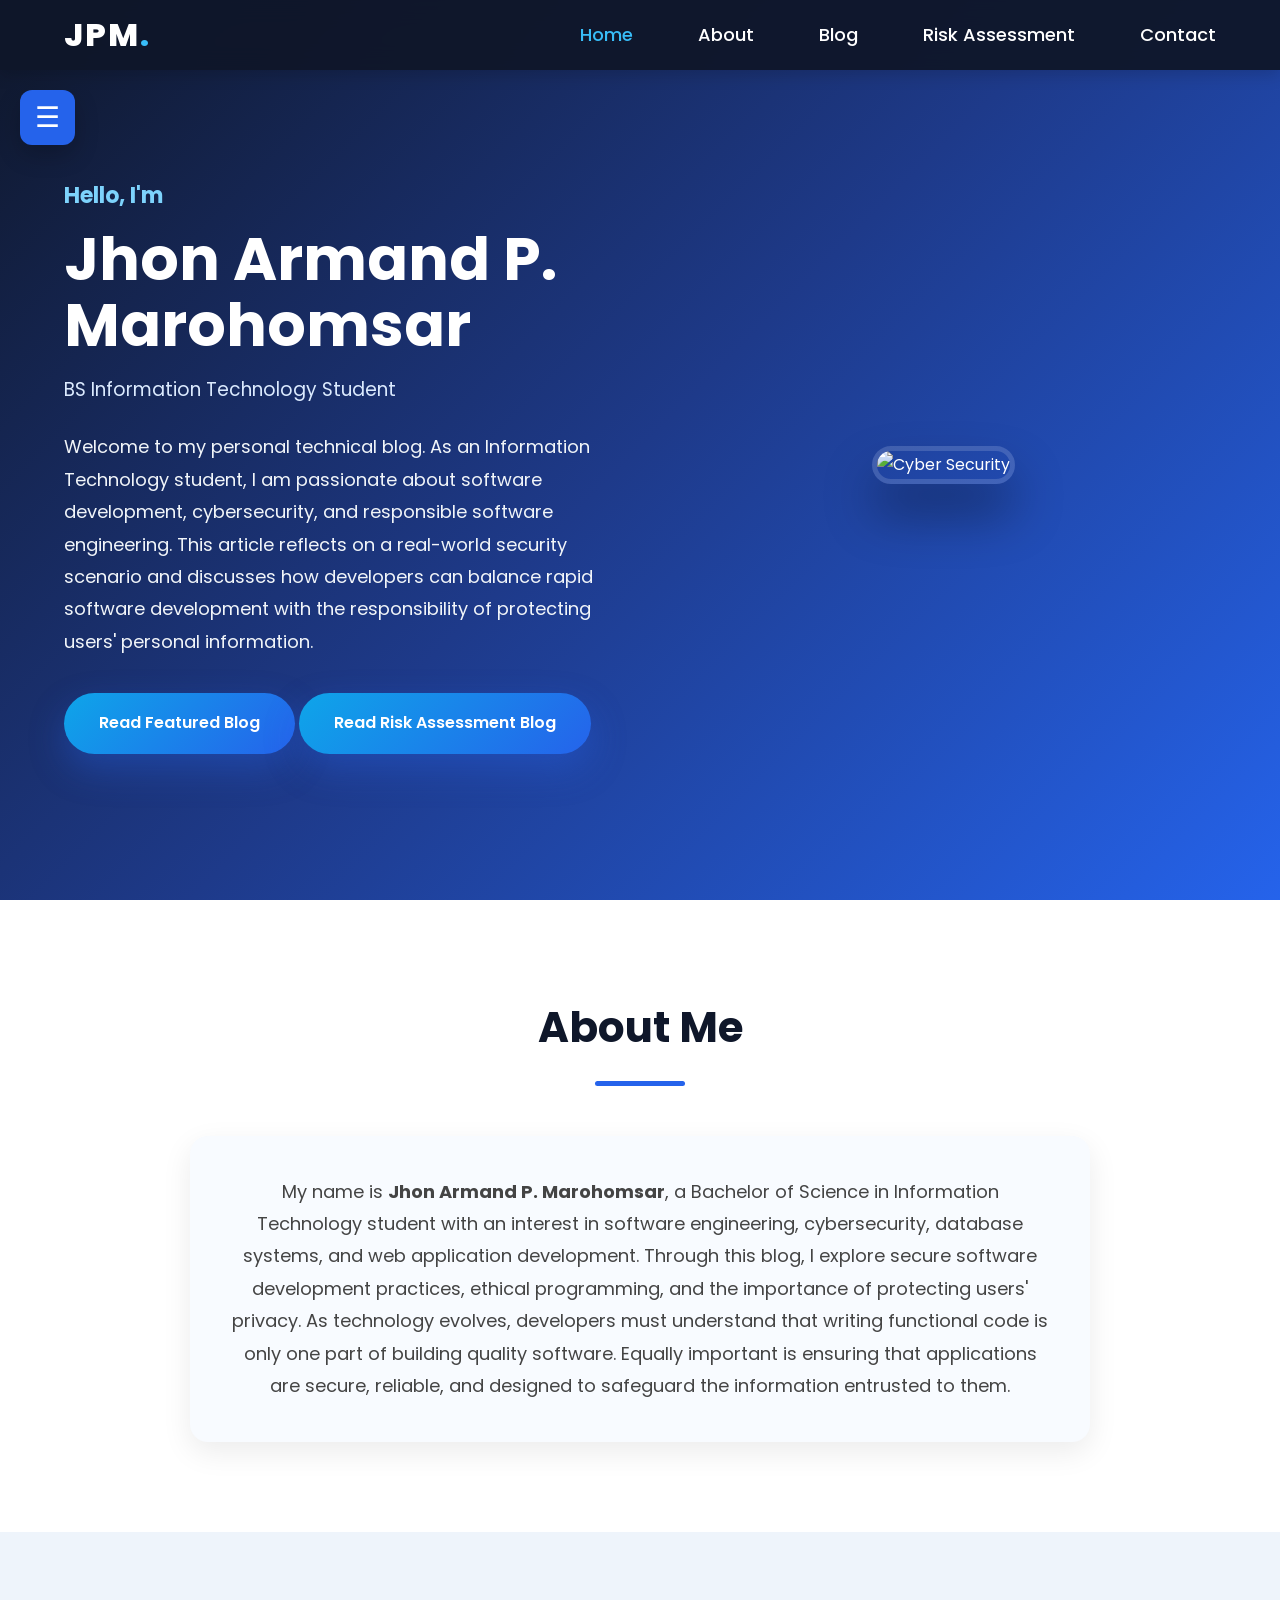
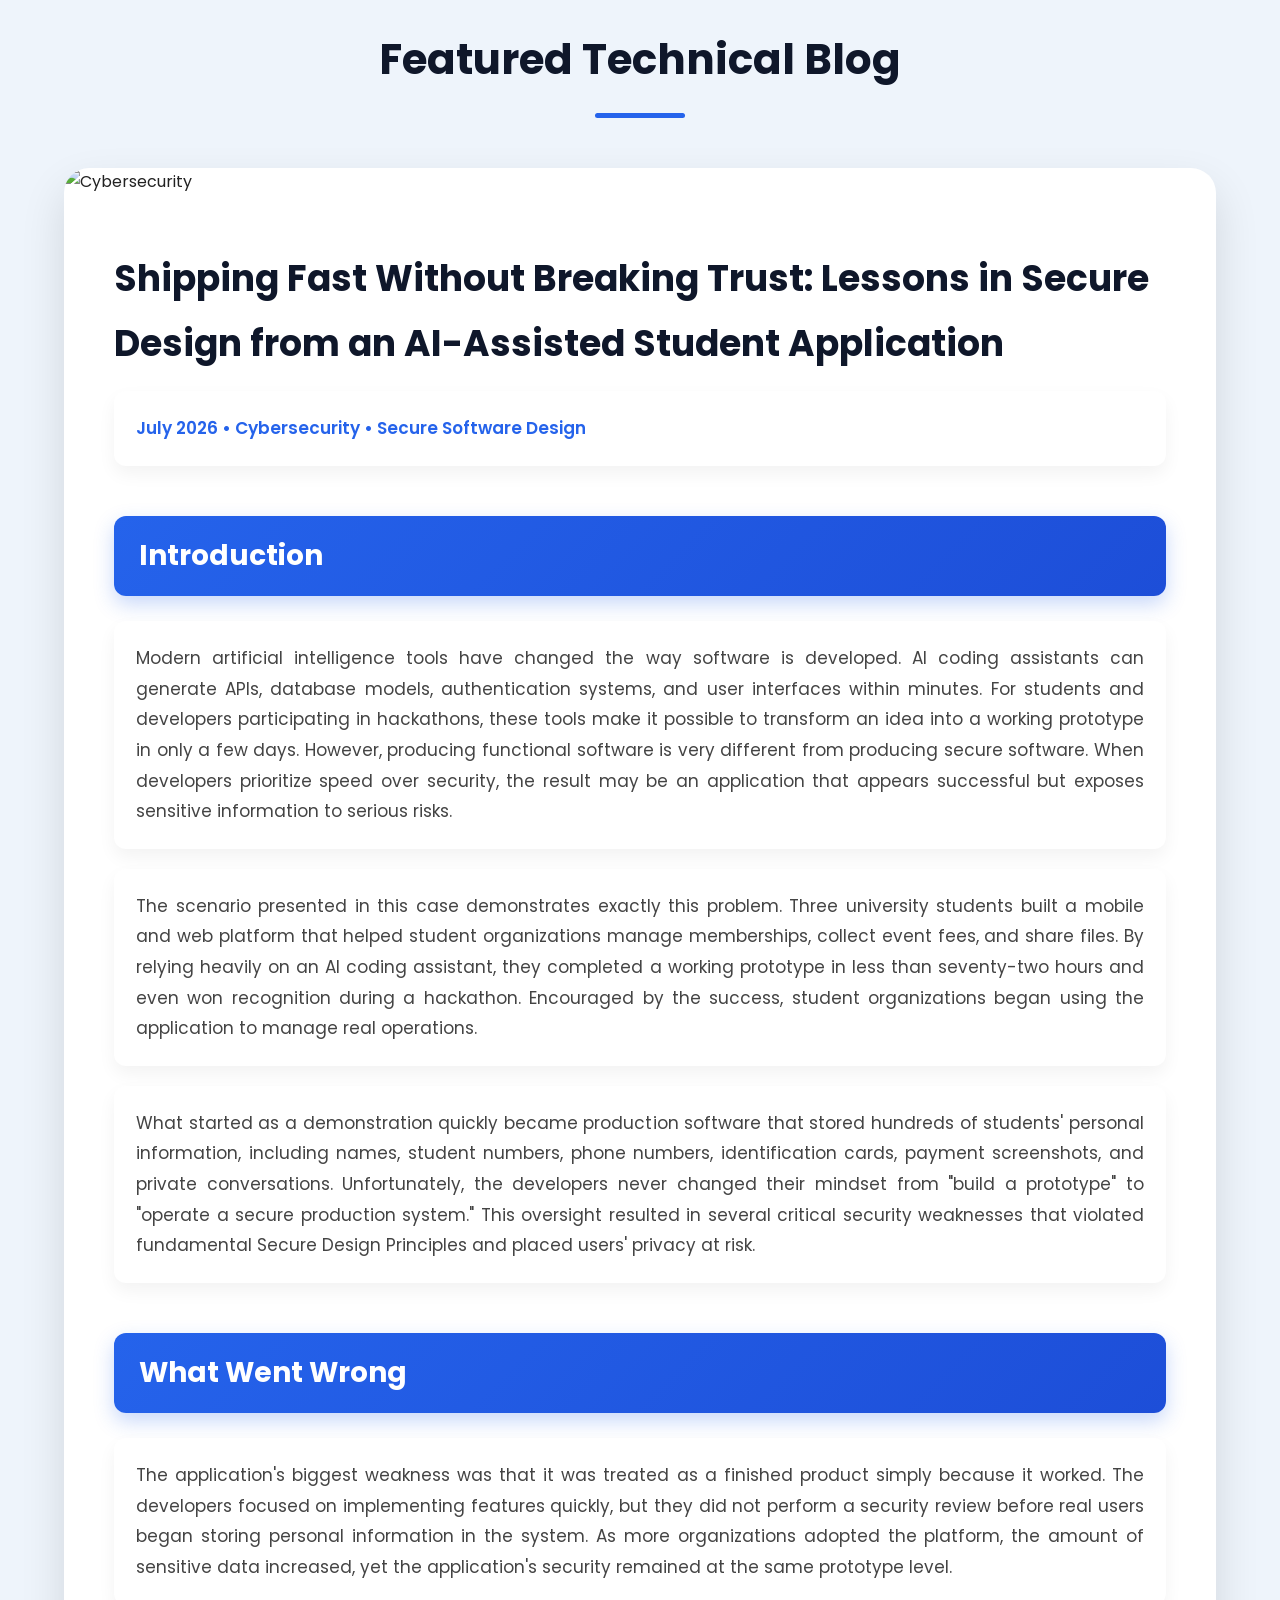
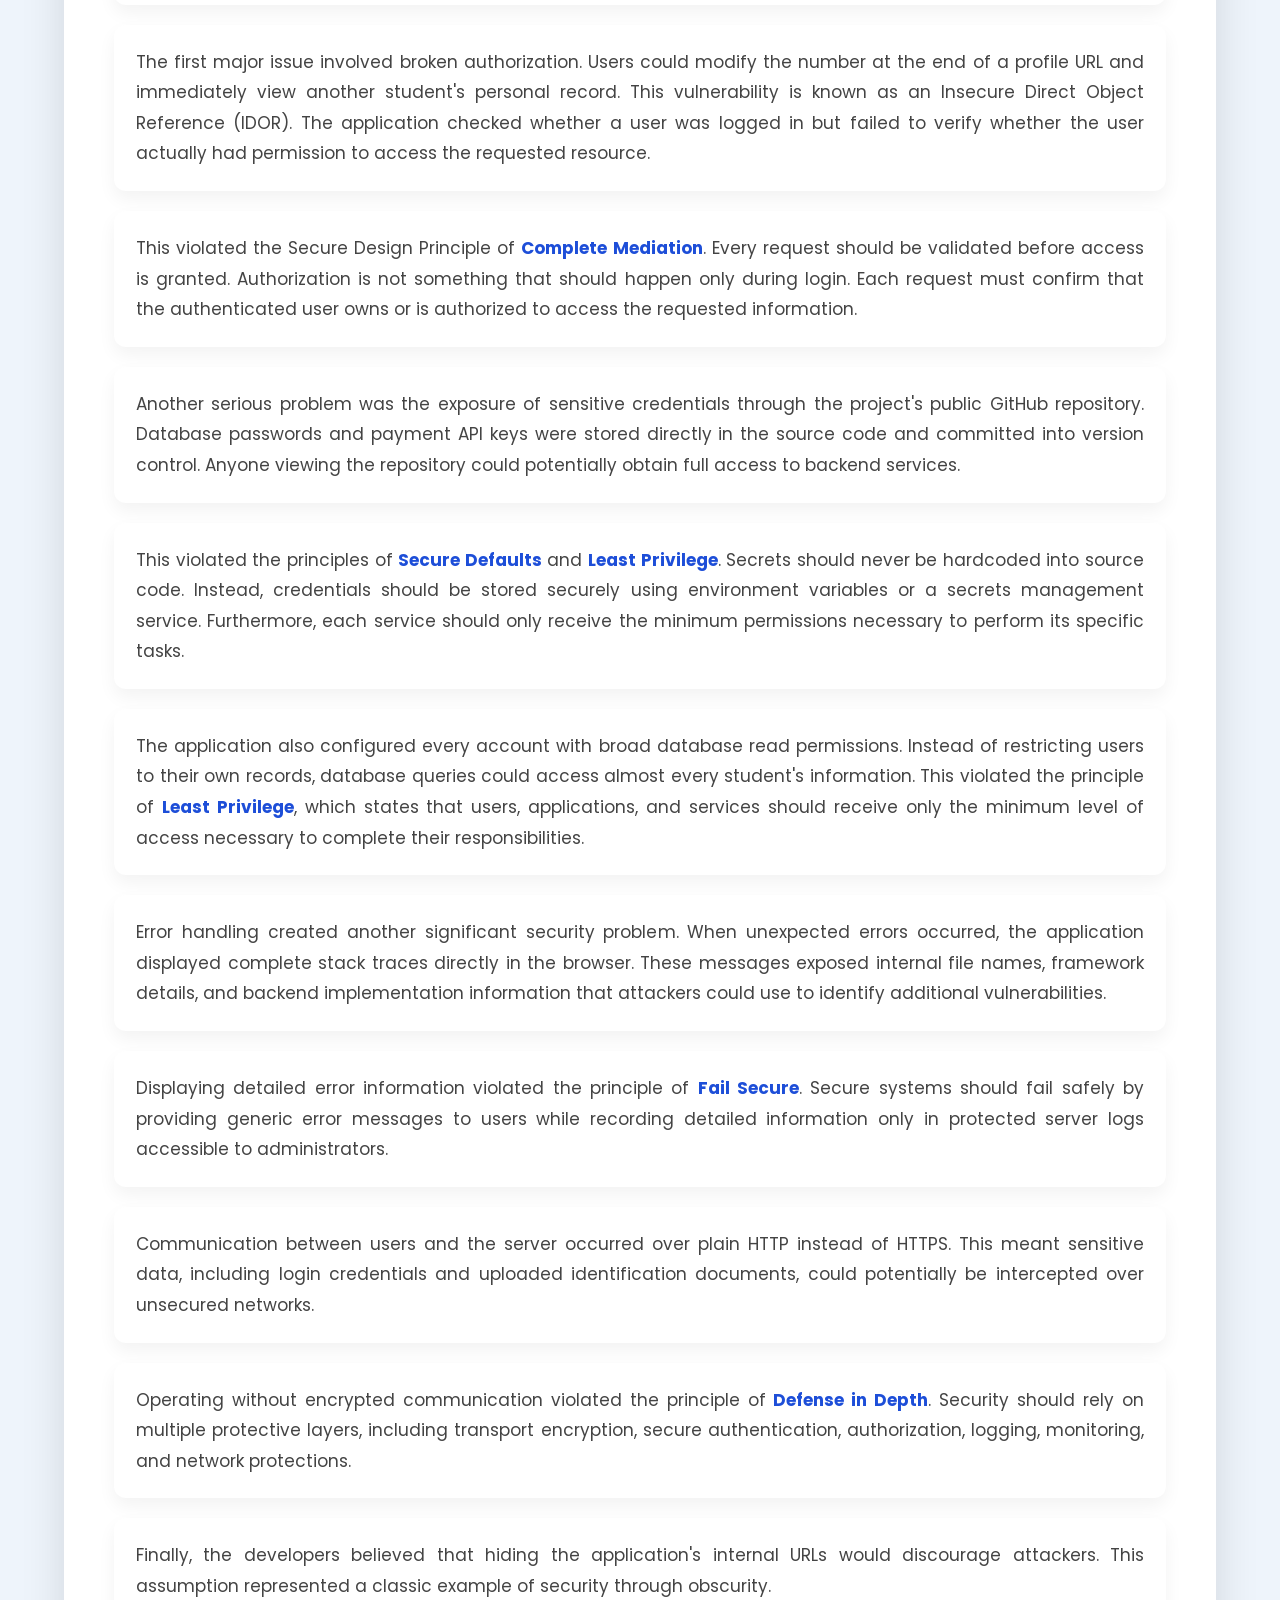
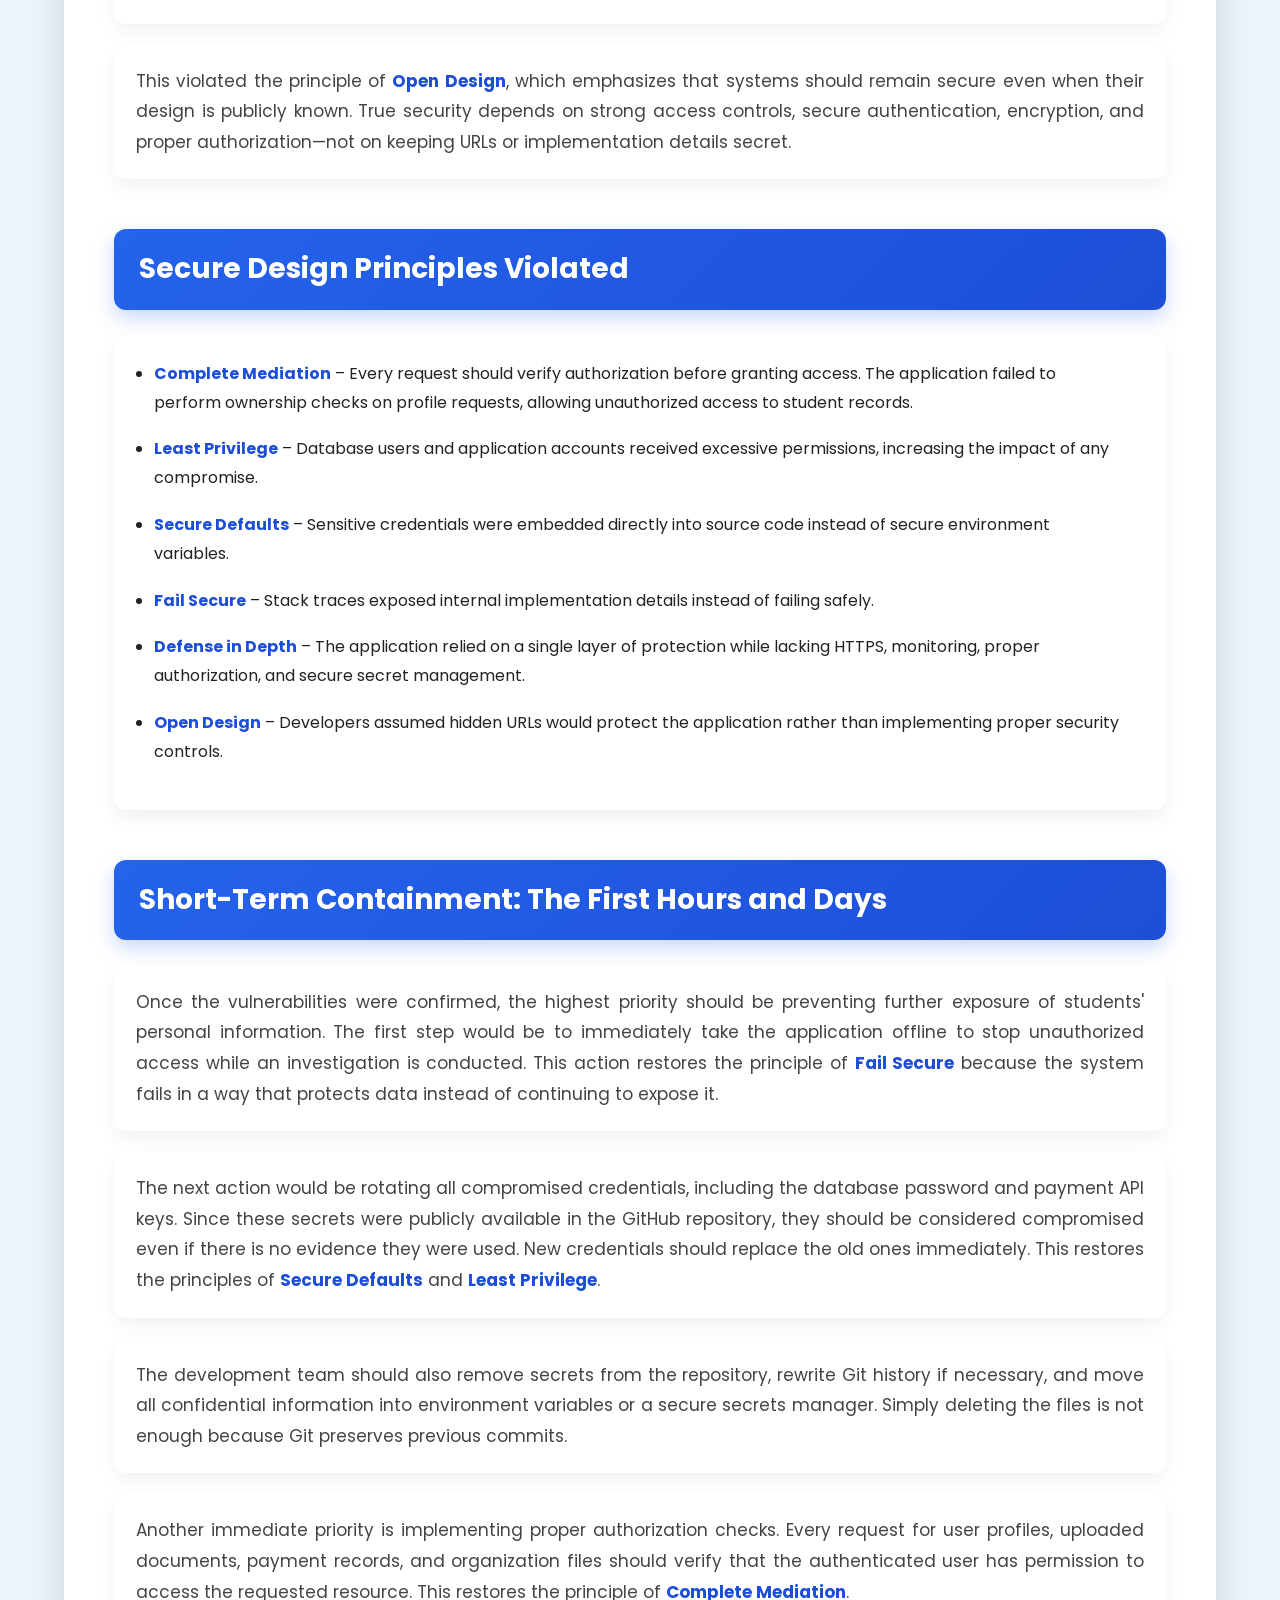
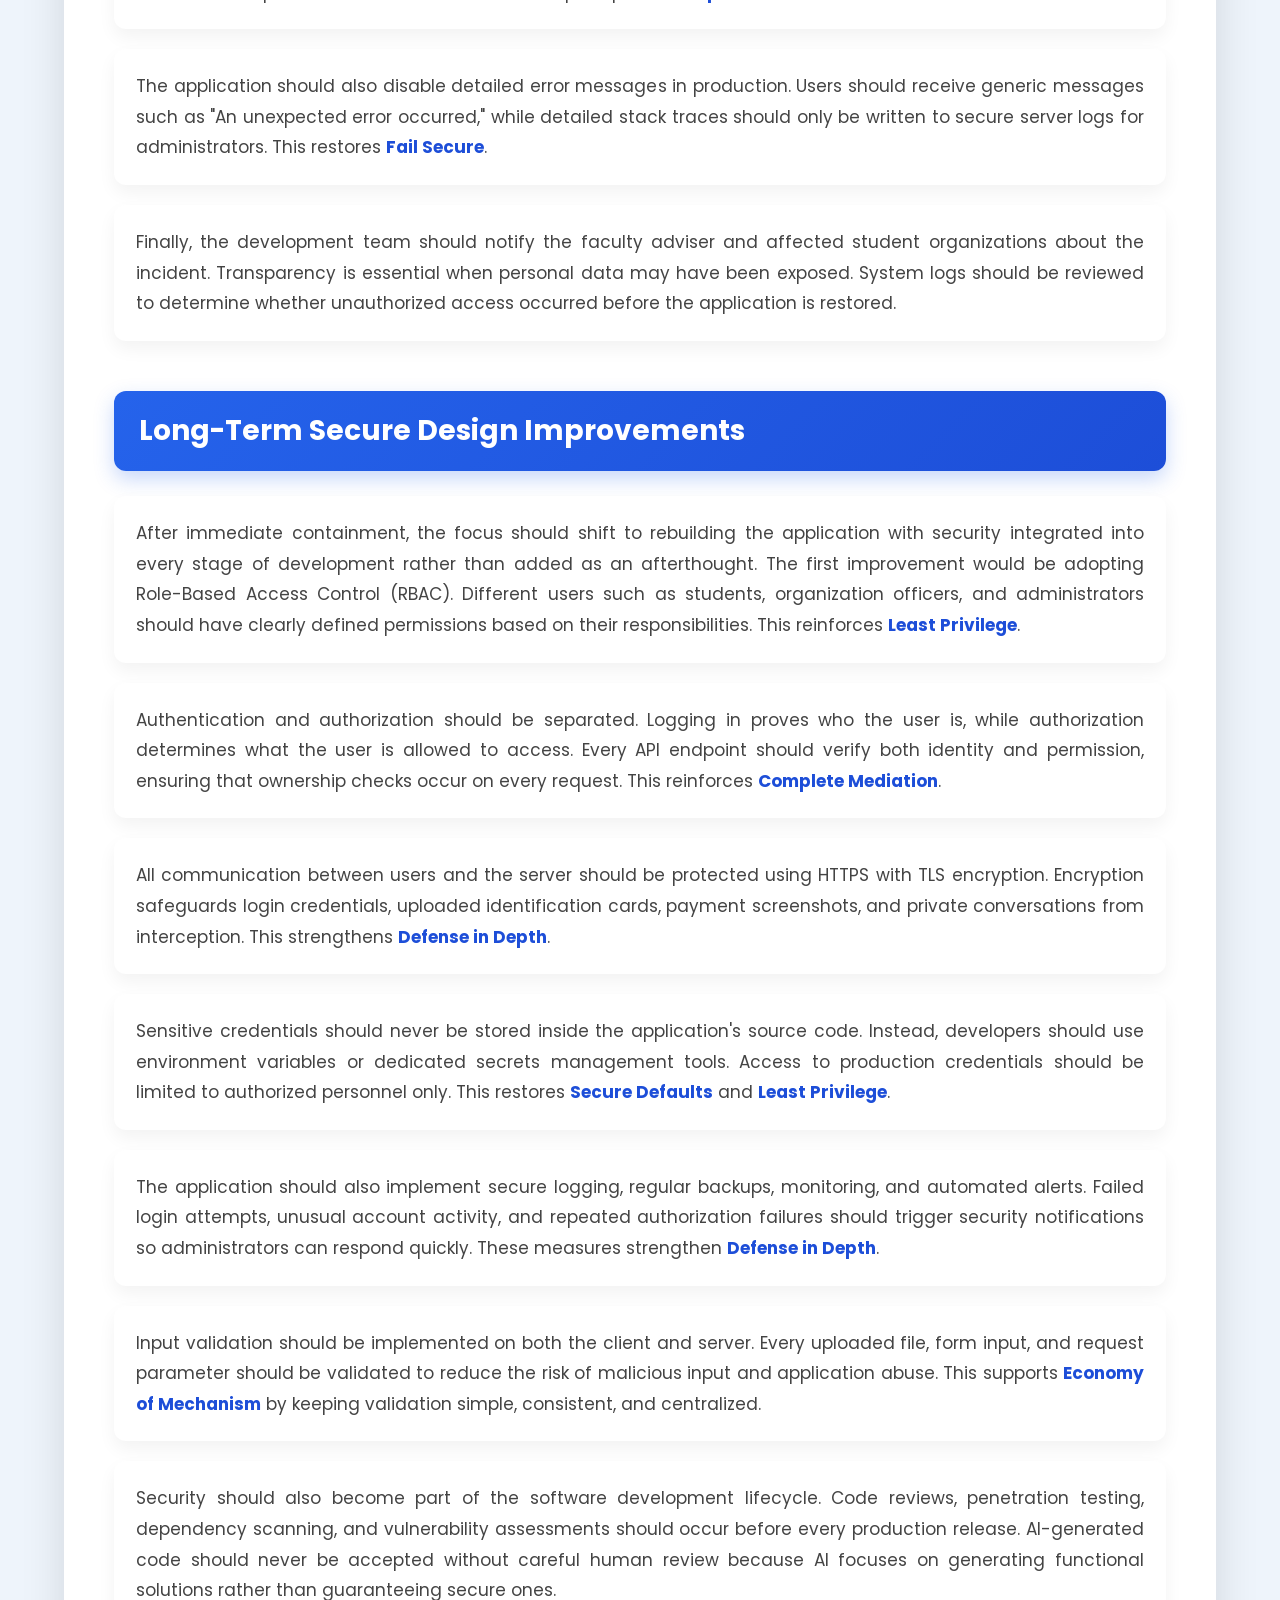
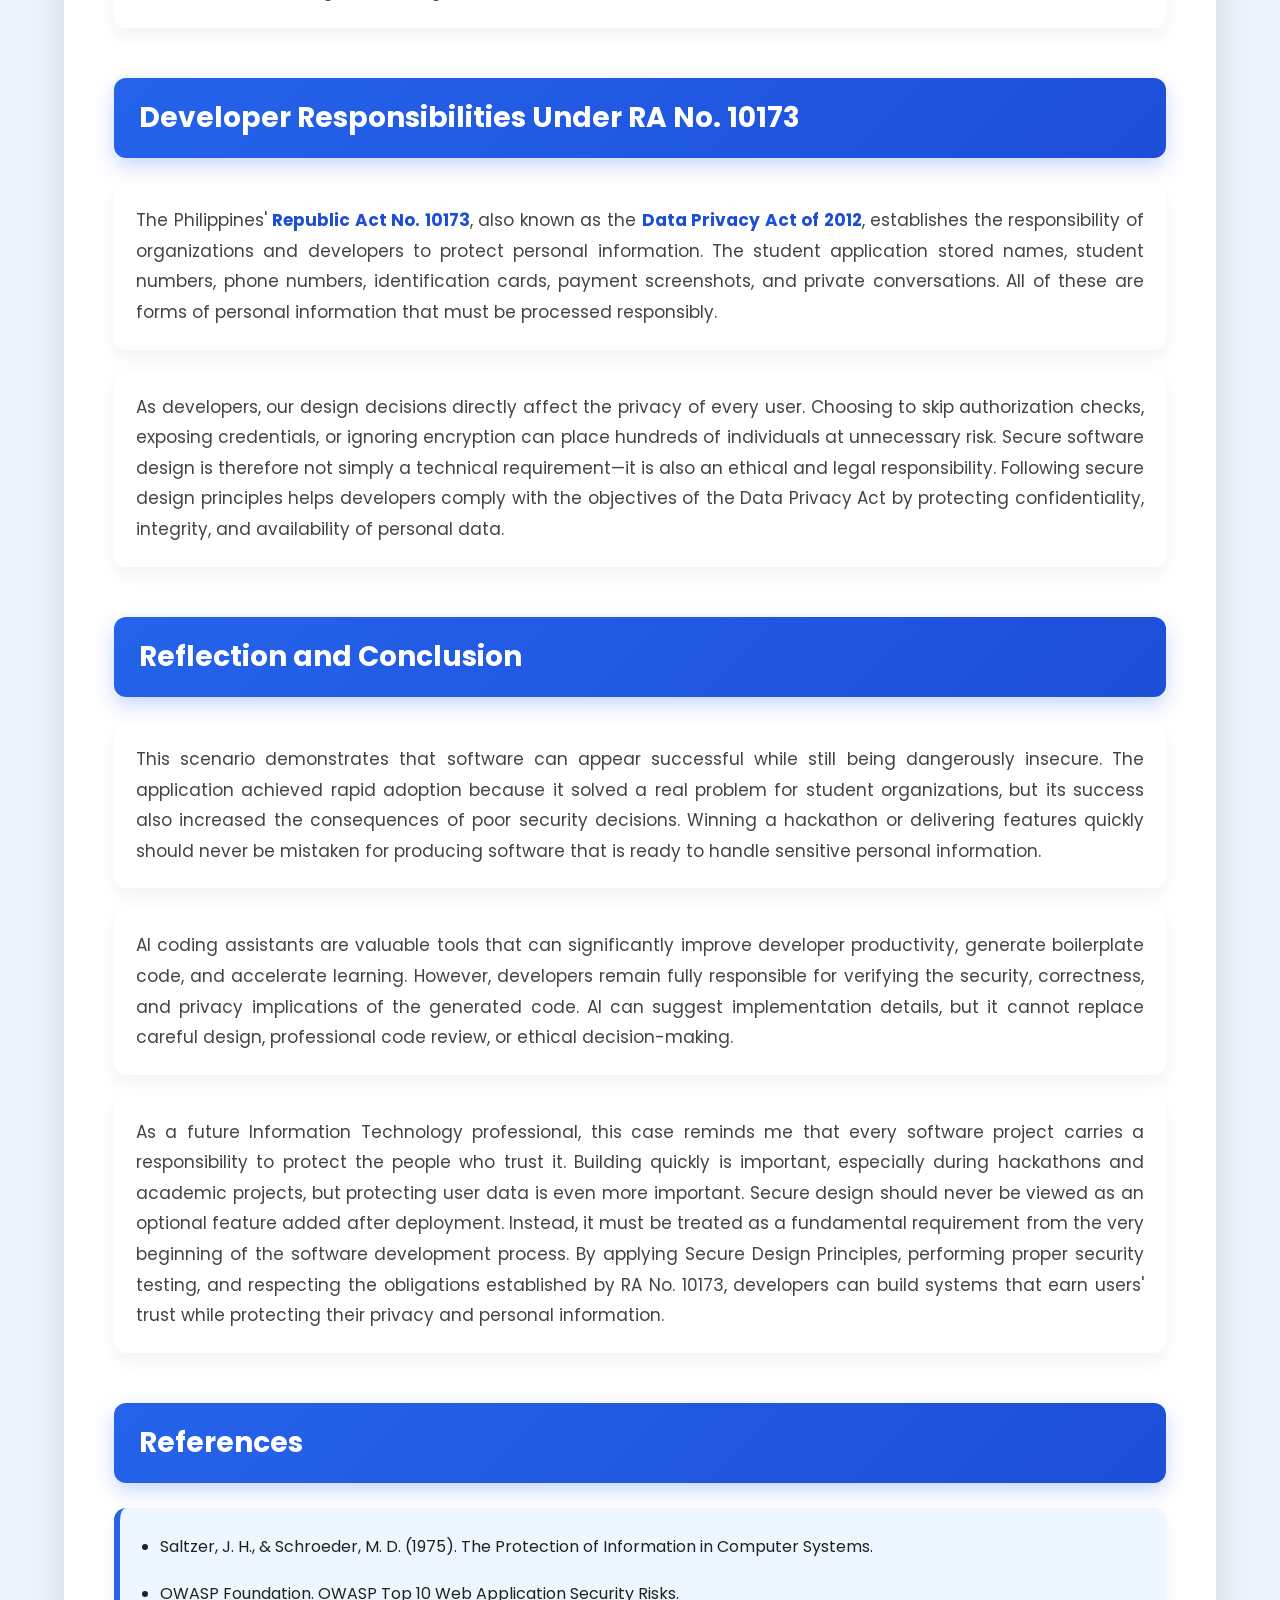
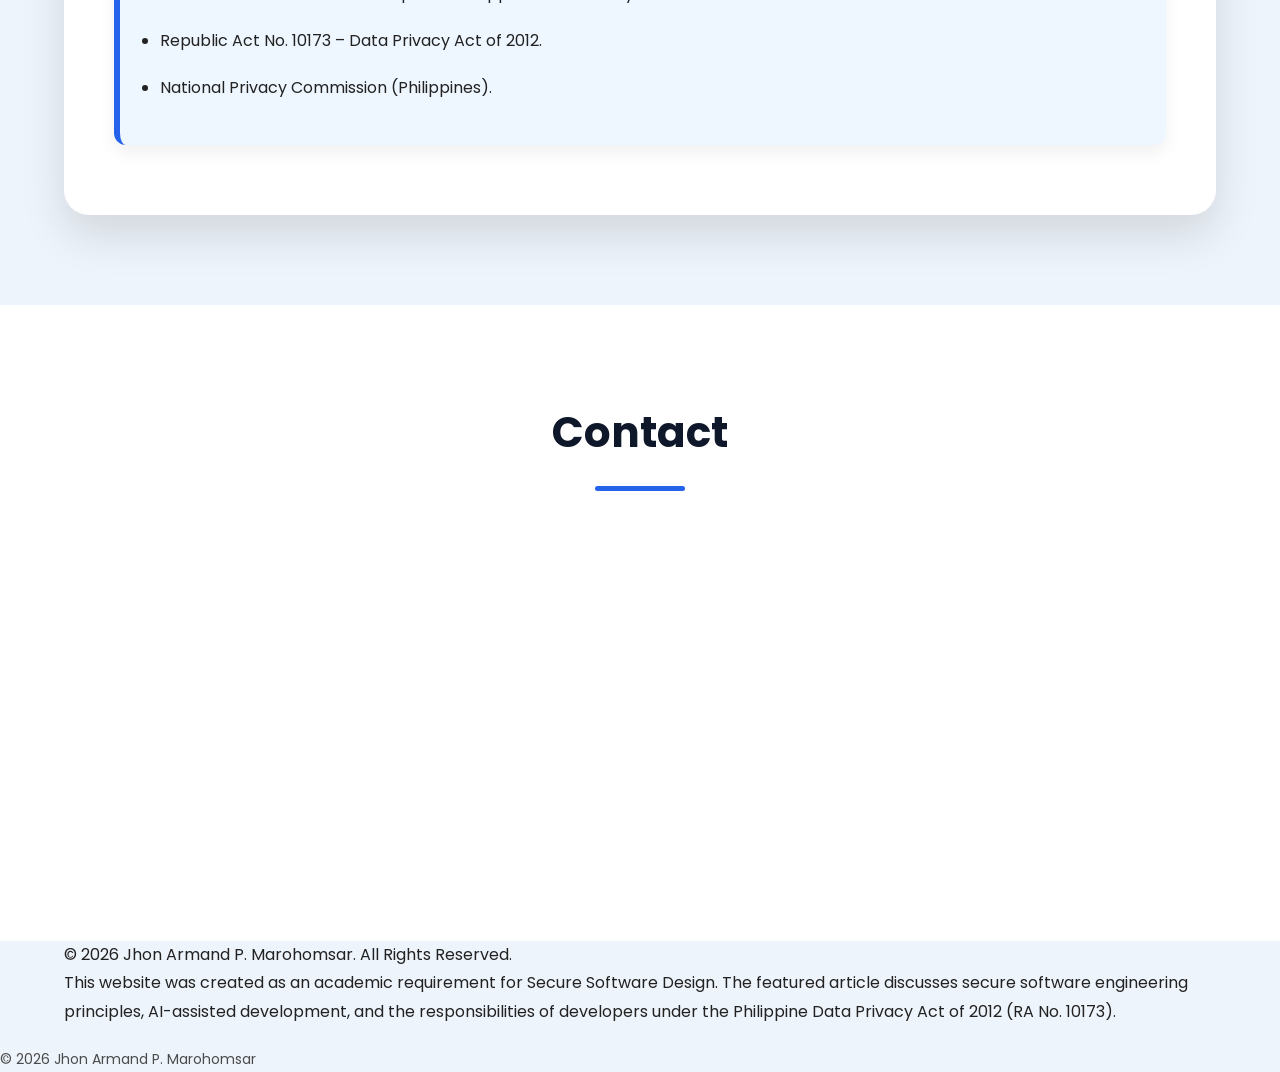
==== commit d8003237: "Fix nav link for Risk Assessment page" ====
--- a/index.html
+++ b/index.html
@@ -30,25 +30,16 @@
 
             <h2 class="logo">JPM<span>.</span></h2>
 
-          <nav>
-
+         <nav>
     <ul>
-
         <li><a href="#home">Home</a></li>
-
         <li><a href="#about">About</a></li>
-
         <li><a href="#blog">Blog</a></li>
-
         <li><a href="risk-assessment.html">Risk Assessment</a></li>
-
         <li><a href="#contact">Contact</a></li>
-
-        
-
     </ul>
-
 </nav>
+            
   <button id="sidebarToggle">☰</button>
 
 <aside class="blog-sidebar" id="sidebar">
@@ -94,13 +85,18 @@
                     users' personal information.
                 </p>
 
+
+
+
                 <a href="#blog" class="btn">
-                    Read Featured Blog
-                </a>
-
-                <a href="risk-assessment.html" class="btn">
+    Read Featured Blog
+</a>
+
+<a href="/risk-assessment.html" class="btn">
     Read Risk Assessment Blog
 </a>
+
+                
 
         
 
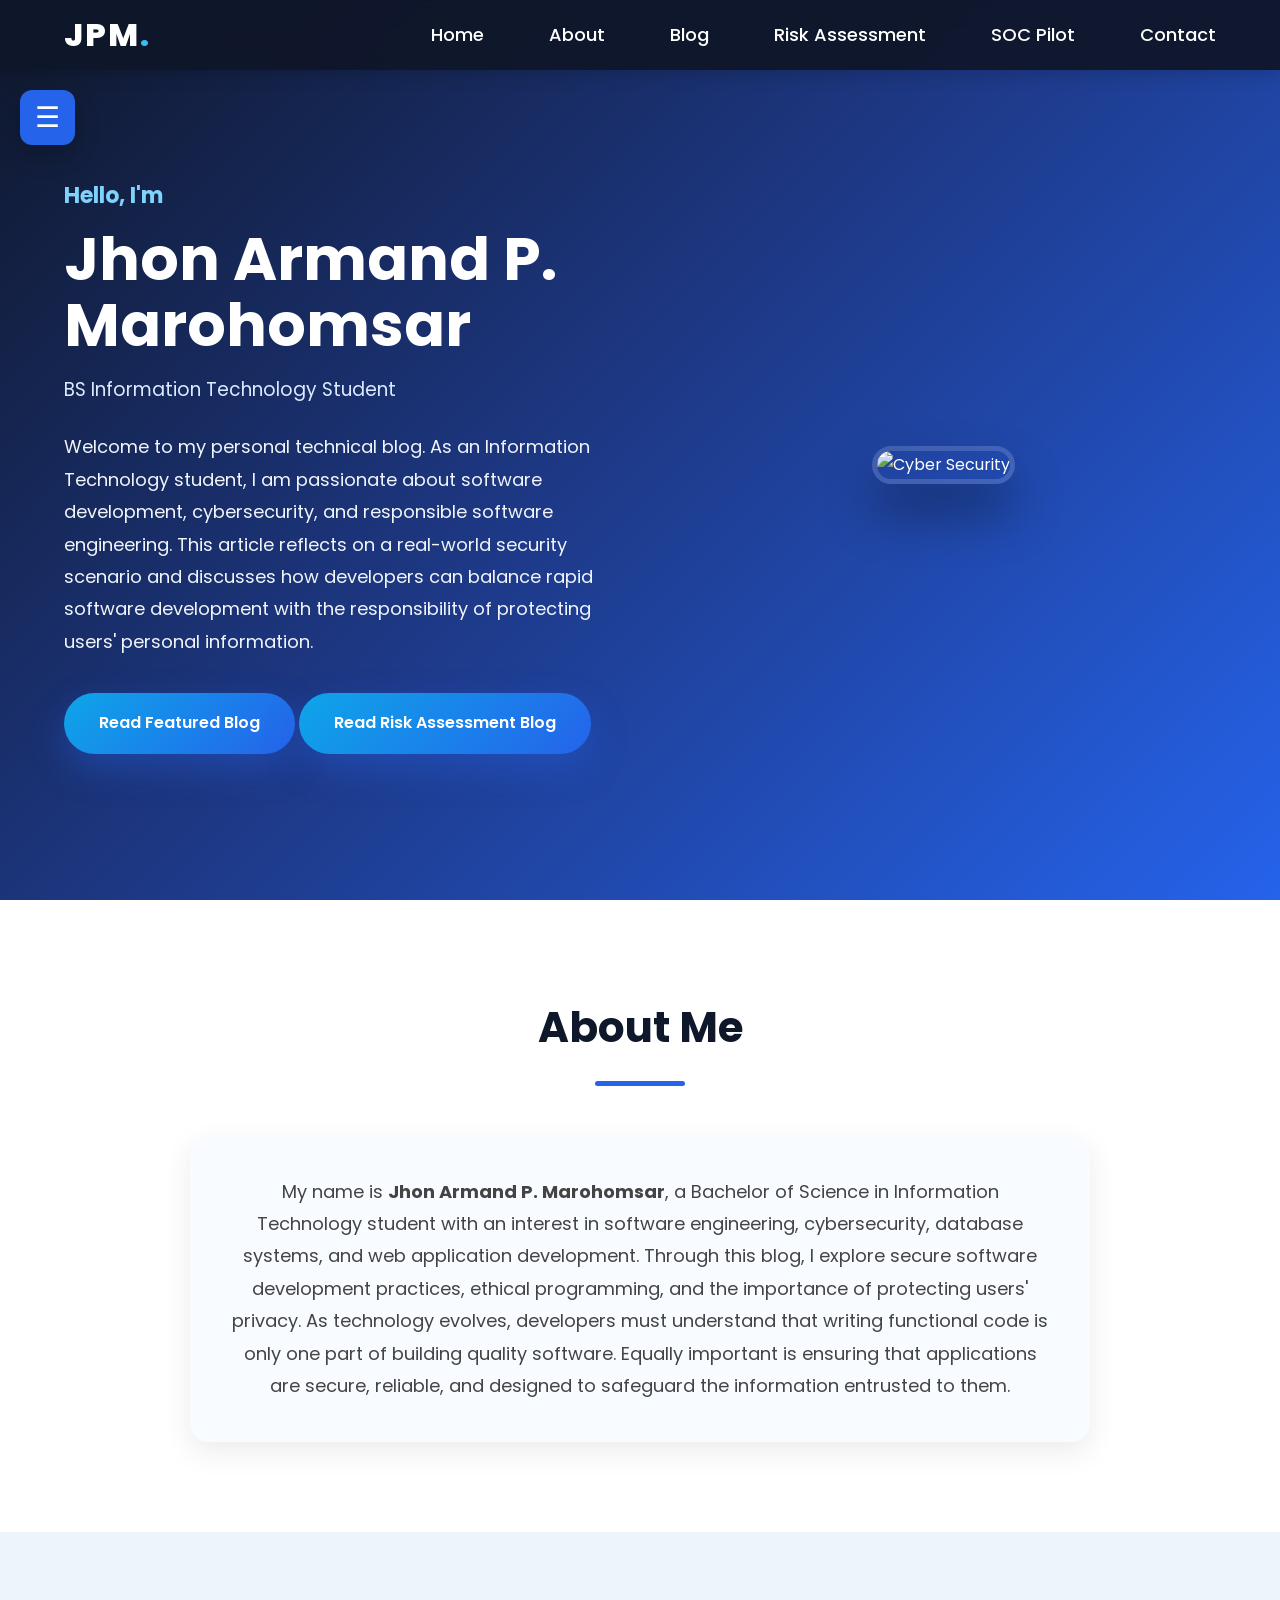
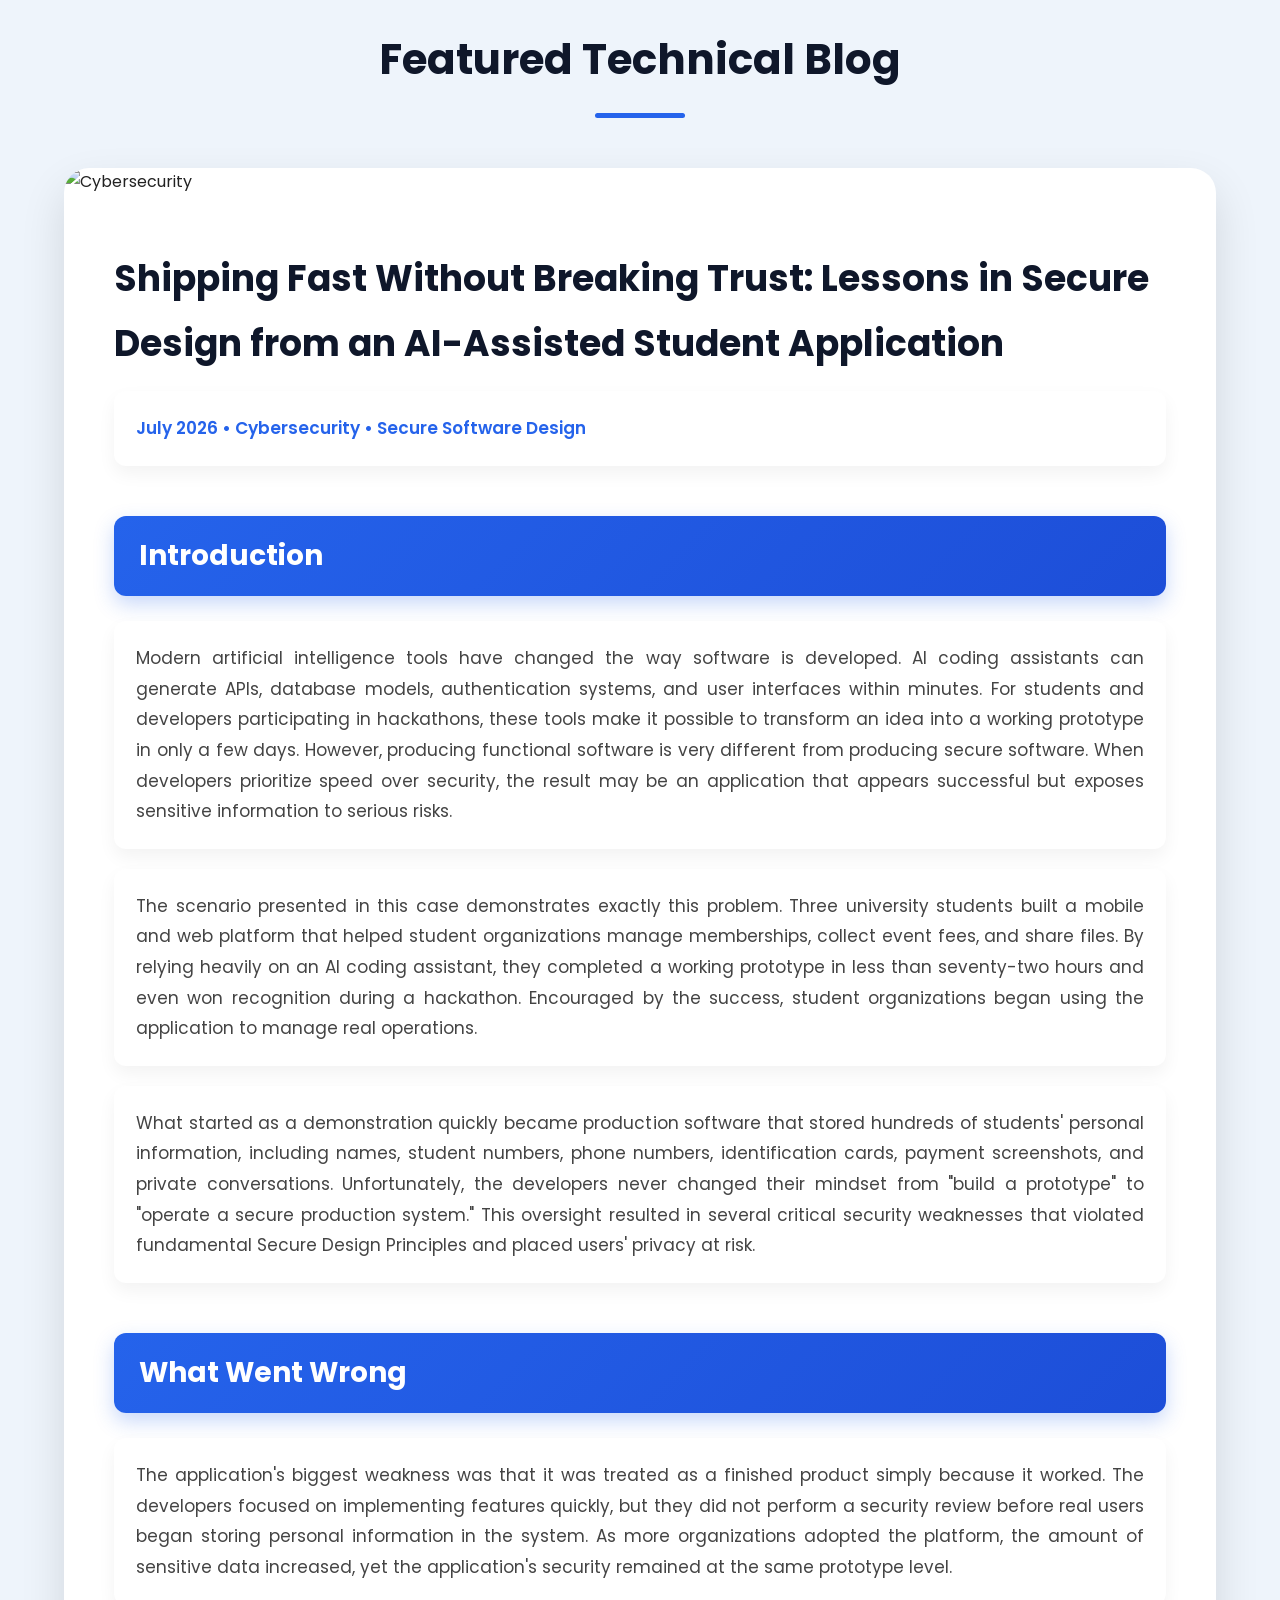
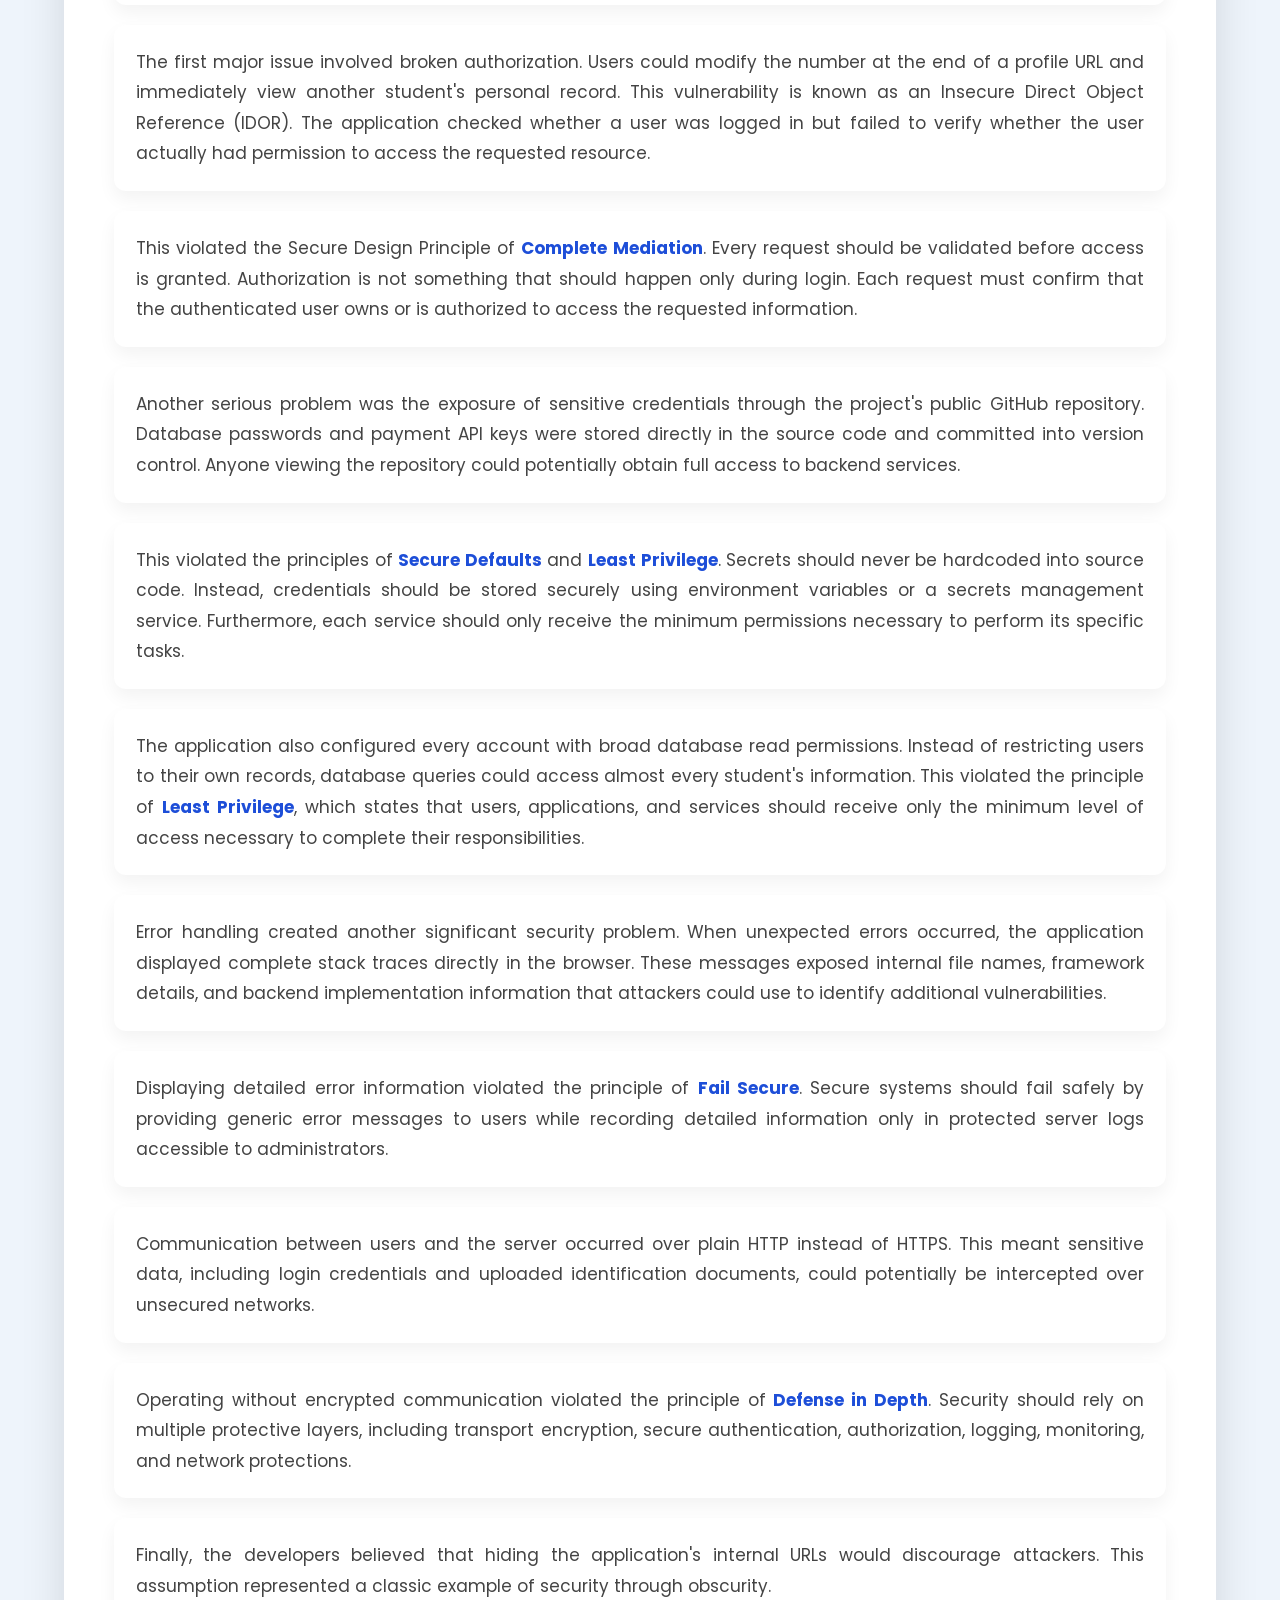
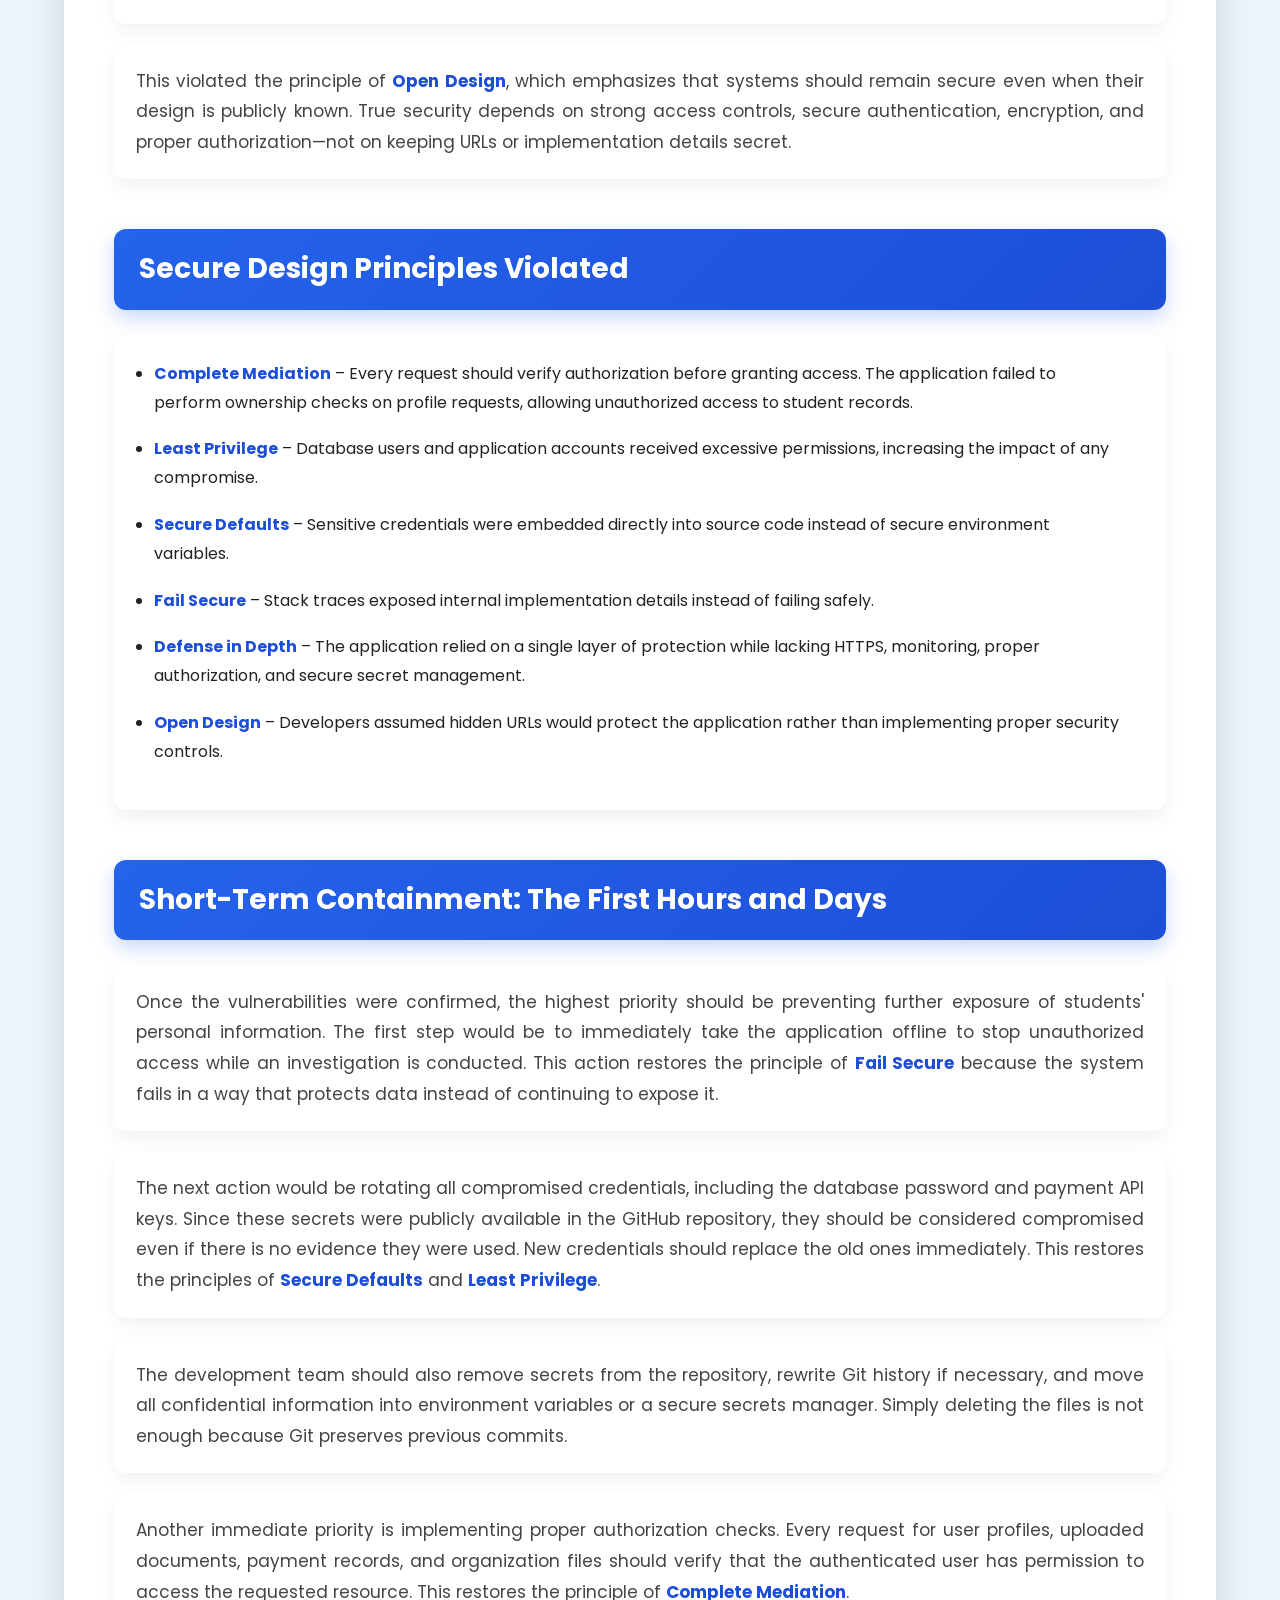
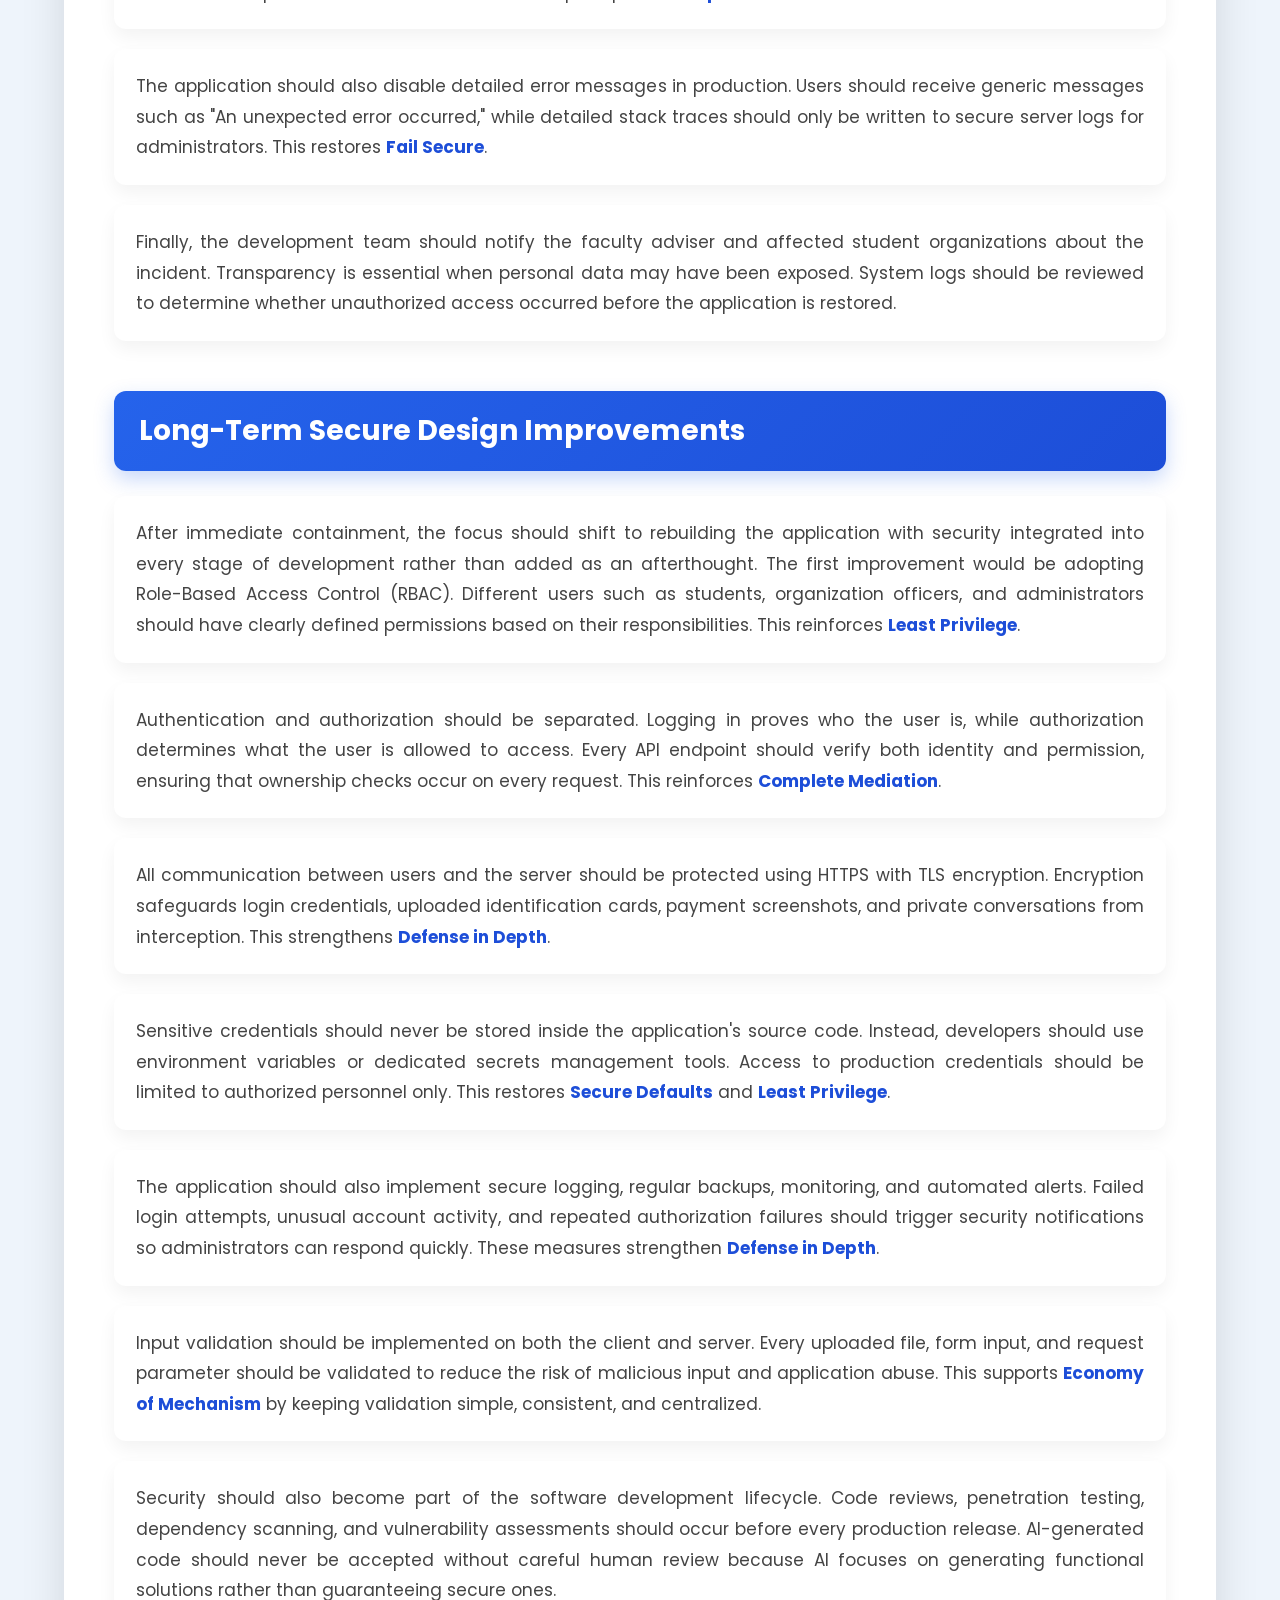
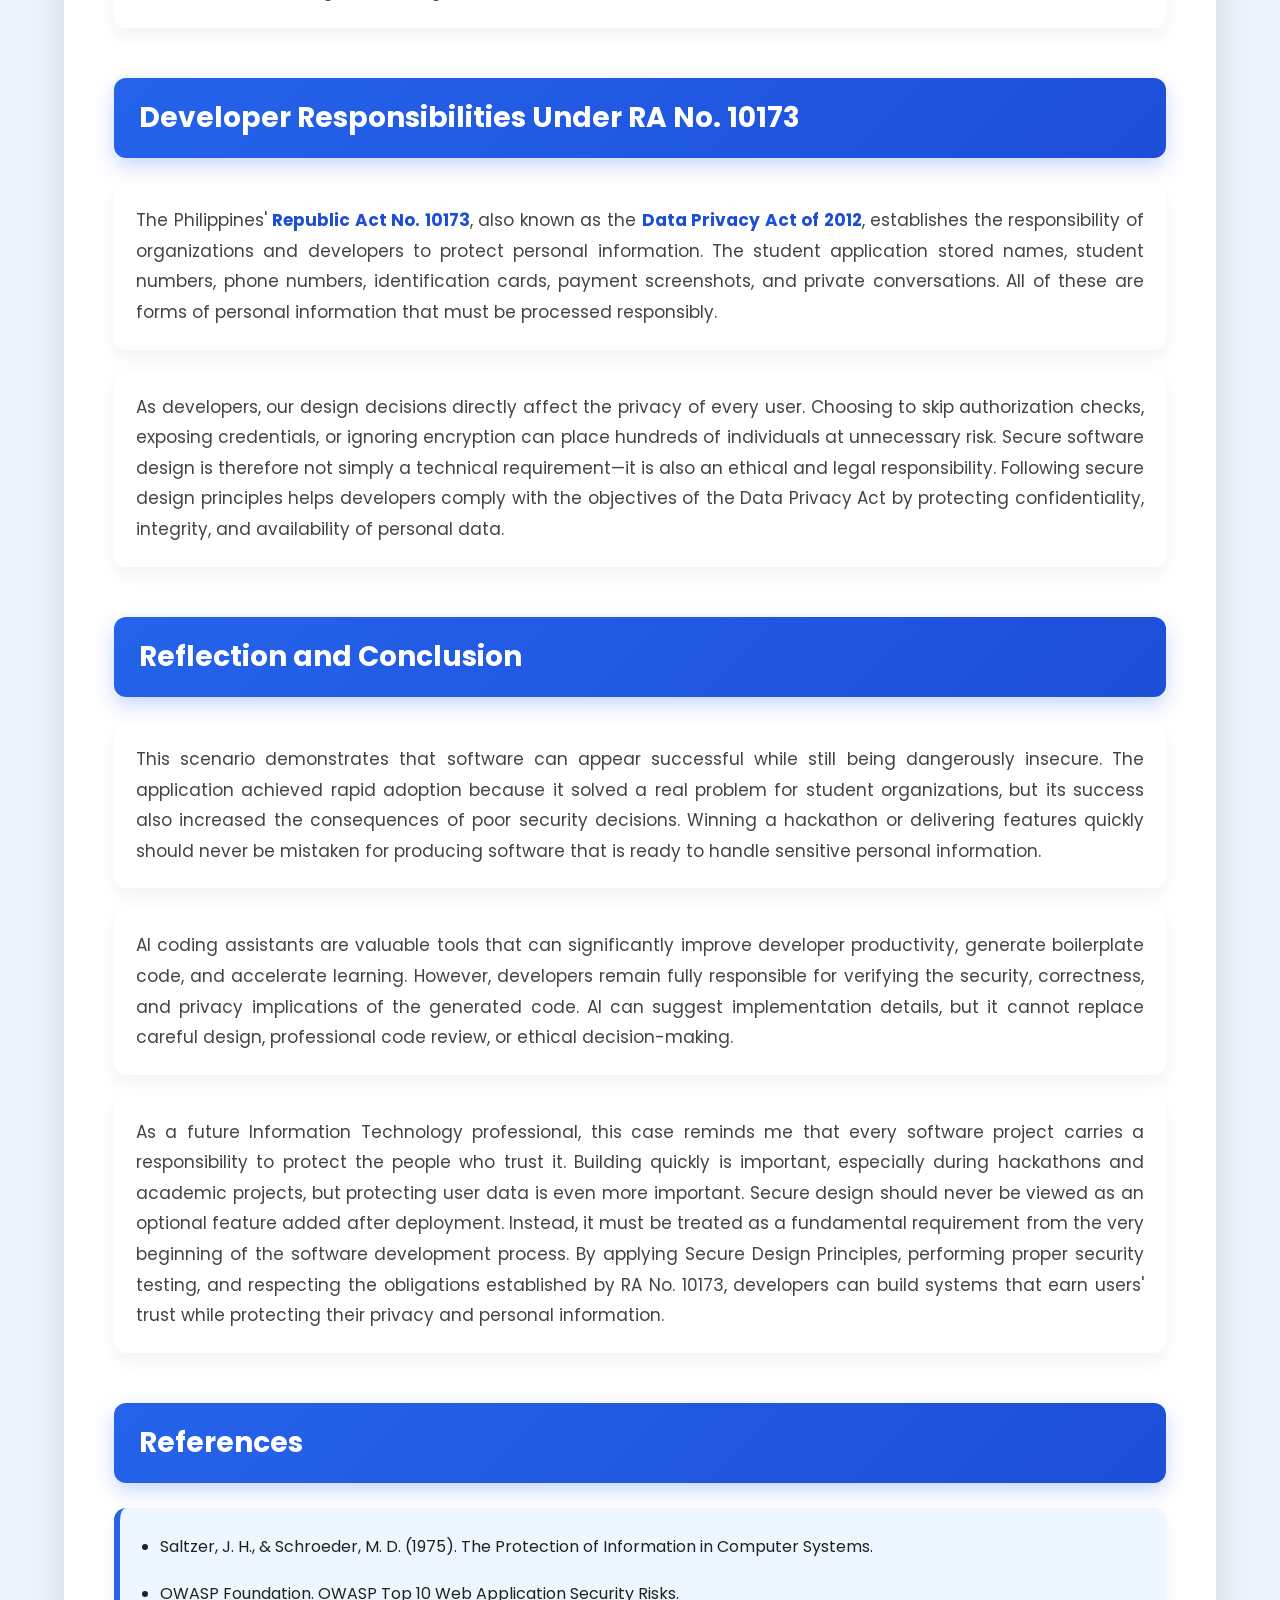
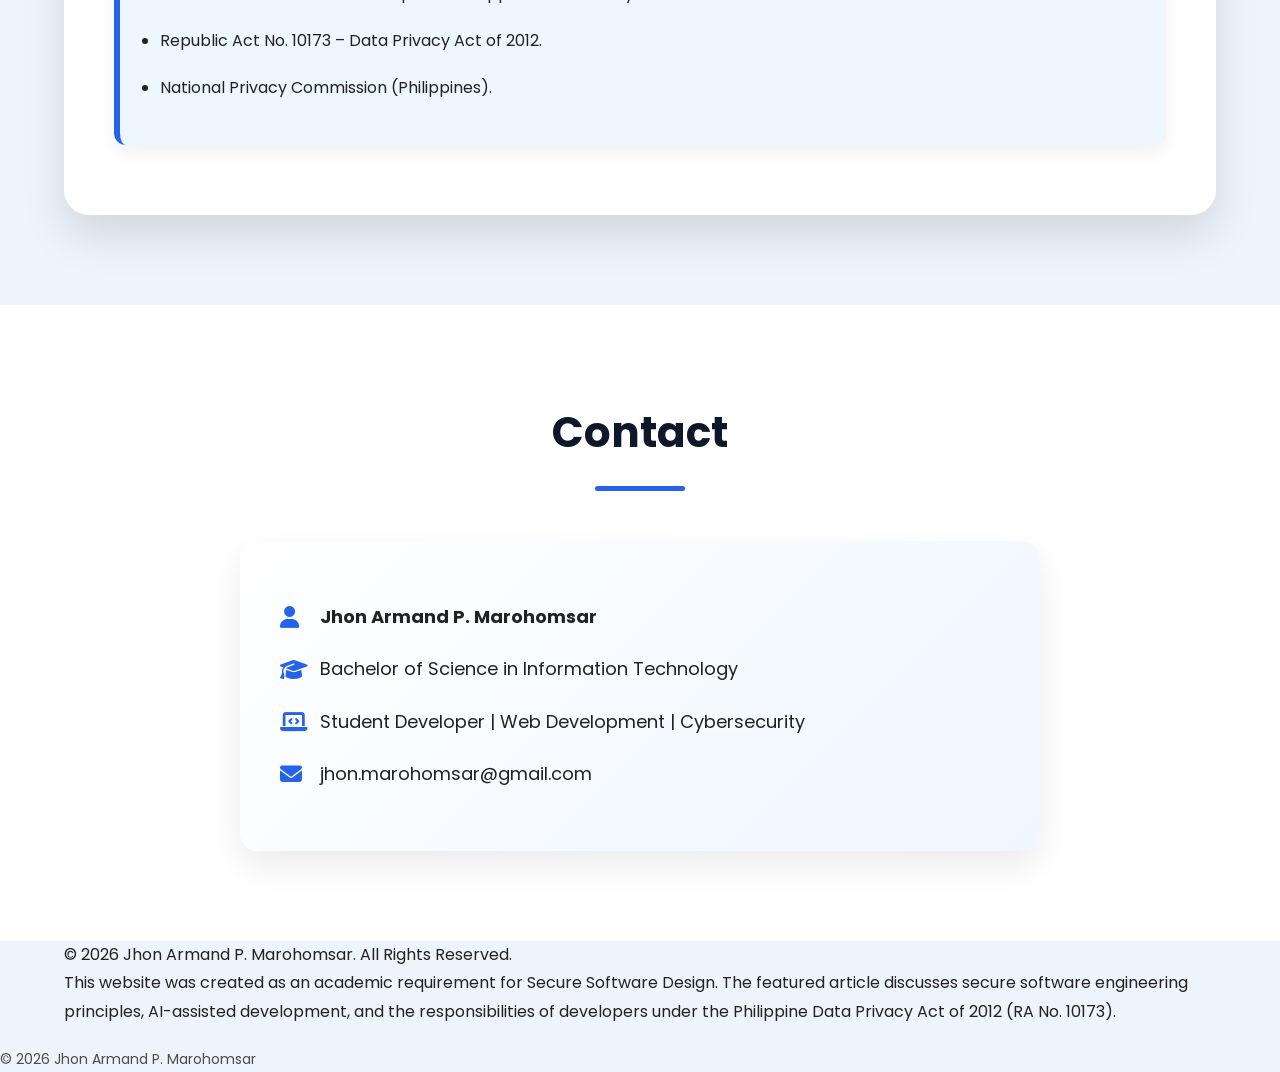
==== commit f754a2f7: "Add SOC Pilot blog and update navigation" ====
--- a/index.html
+++ b/index.html
@@ -30,15 +30,7 @@
 
             <h2 class="logo">JPM<span>.</span></h2>
 
-         <nav>
-    <ul>
-        <li><a href="#home">Home</a></li>
-        <li><a href="#about">About</a></li>
-        <li><a href="#blog">Blog</a></li>
-        <li><a href="risk-assessment.html">Risk Assessment</a></li>
-        <li><a href="#contact">Contact</a></li>
-    </ul>
-</nav>
+         <nav aria-label="Main navigation"><ul><li><a href="index.html#home">Home</a></li><li><a href="index.html#about">About</a></li><li><a href="index.html#blog">Blog</a></li><li><a href="risk-assessment.html">Risk Assessment</a></li><li><a href="soc-pilot.html">SOC Pilot</a></li><li><a href="index.html#contact">Contact</a></li></ul></nav>
             
   <button id="sidebarToggle">☰</button>
 
--- a/style.css
+++ b/style.css
@@ -1225,4 +1225,19 @@
 
     }
 
-}+}
+/* SOC Pilot article page: uses the existing site's colors and Poppins font */
+.soc-hero{padding:145px 0 75px;background:linear-gradient(120deg,#0f172a,#1d4ed8);color:white}
+.soc-hero h1{max-width:920px;font-size:clamp(2.1rem,5vw,4rem);line-height:1.2;margin:16px 0}
+.soc-eyebrow{color:#bfdbfe;font-size:.8rem;letter-spacing:.12em;font-weight:700}
+.soc-deck{max-width:760px;font-size:1.16rem;color:#dbeafe;margin-bottom:15px}
+.soc-meta{color:#cbd5e1;margin-bottom:28px;font-size:.9rem}
+.soc-layout{display:grid;grid-template-columns:235px minmax(0,1fr);gap:35px;padding-top:55px;padding-bottom:75px;align-items:start}
+.soc-toc{background:white;padding:22px;border-radius:16px;position:sticky;top:95px;box-shadow:0 8px 25px #0f172a12}
+.soc-toc h3{font-size:1rem;margin-bottom:12px}.soc-toc ul{list-style:none}.soc-toc li{margin:0 0 9px}.soc-toc a{color:#1d4ed8;text-decoration:none;font-size:.82rem;line-height:1.4;display:block}
+.soc-article{background:white;border-radius:20px;padding:clamp(25px,5vw,60px);box-shadow:0 10px 35px #0f172a12;min-width:0}
+.soc-section{scroll-margin-top:95px;margin-bottom:38px}.soc-section h2{color:#0f172a;font-size:clamp(1.3rem,2.5vw,1.8rem);line-height:1.35;margin-bottom:15px}.soc-section p{margin-bottom:17px;color:#334155;font-size:1rem;line-height:1.95}
+.soc-refs{padding-top:8px}.soc-refs p{padding-left:30px;text-indent:-30px;overflow-wrap:anywhere}.soc-article a{color:#1d4ed8}
+.soc-hero .btn{display:inline-block}.soc-layout + footer{padding:20px}
+@media(max-width:900px){.soc-layout{grid-template-columns:1fr}.soc-toc{position:static}.soc-hero{padding-top:135px}.nav-container nav ul{gap:12px;flex-wrap:wrap}.nav-container nav a{font-size:13px}}
+@media(max-width:600px){header{height:auto;min-height:70px}.nav-container{height:auto;min-height:70px;flex-wrap:wrap;gap:4px;padding:10px 0}.nav-container nav ul{gap:7px 12px;justify-content:center}.nav-container nav a{font-size:12px}.soc-hero{padding-top:155px}}
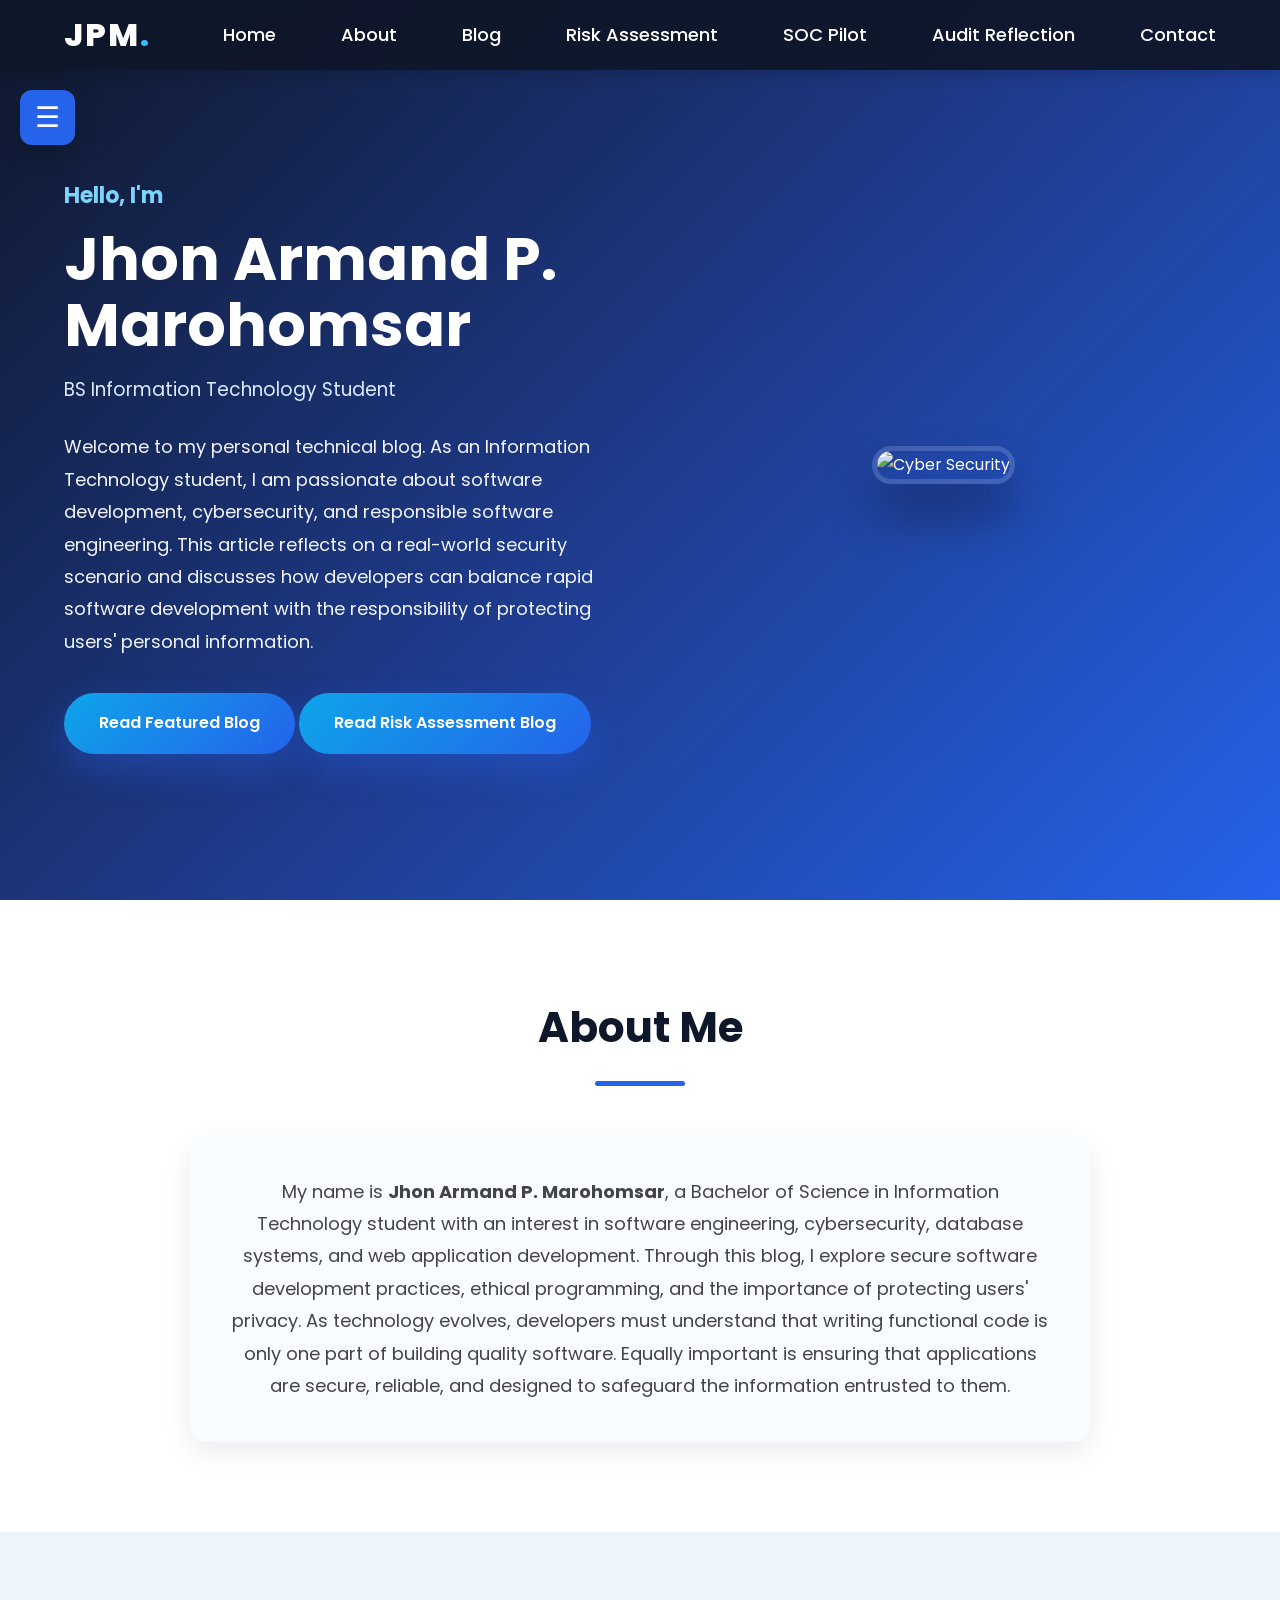
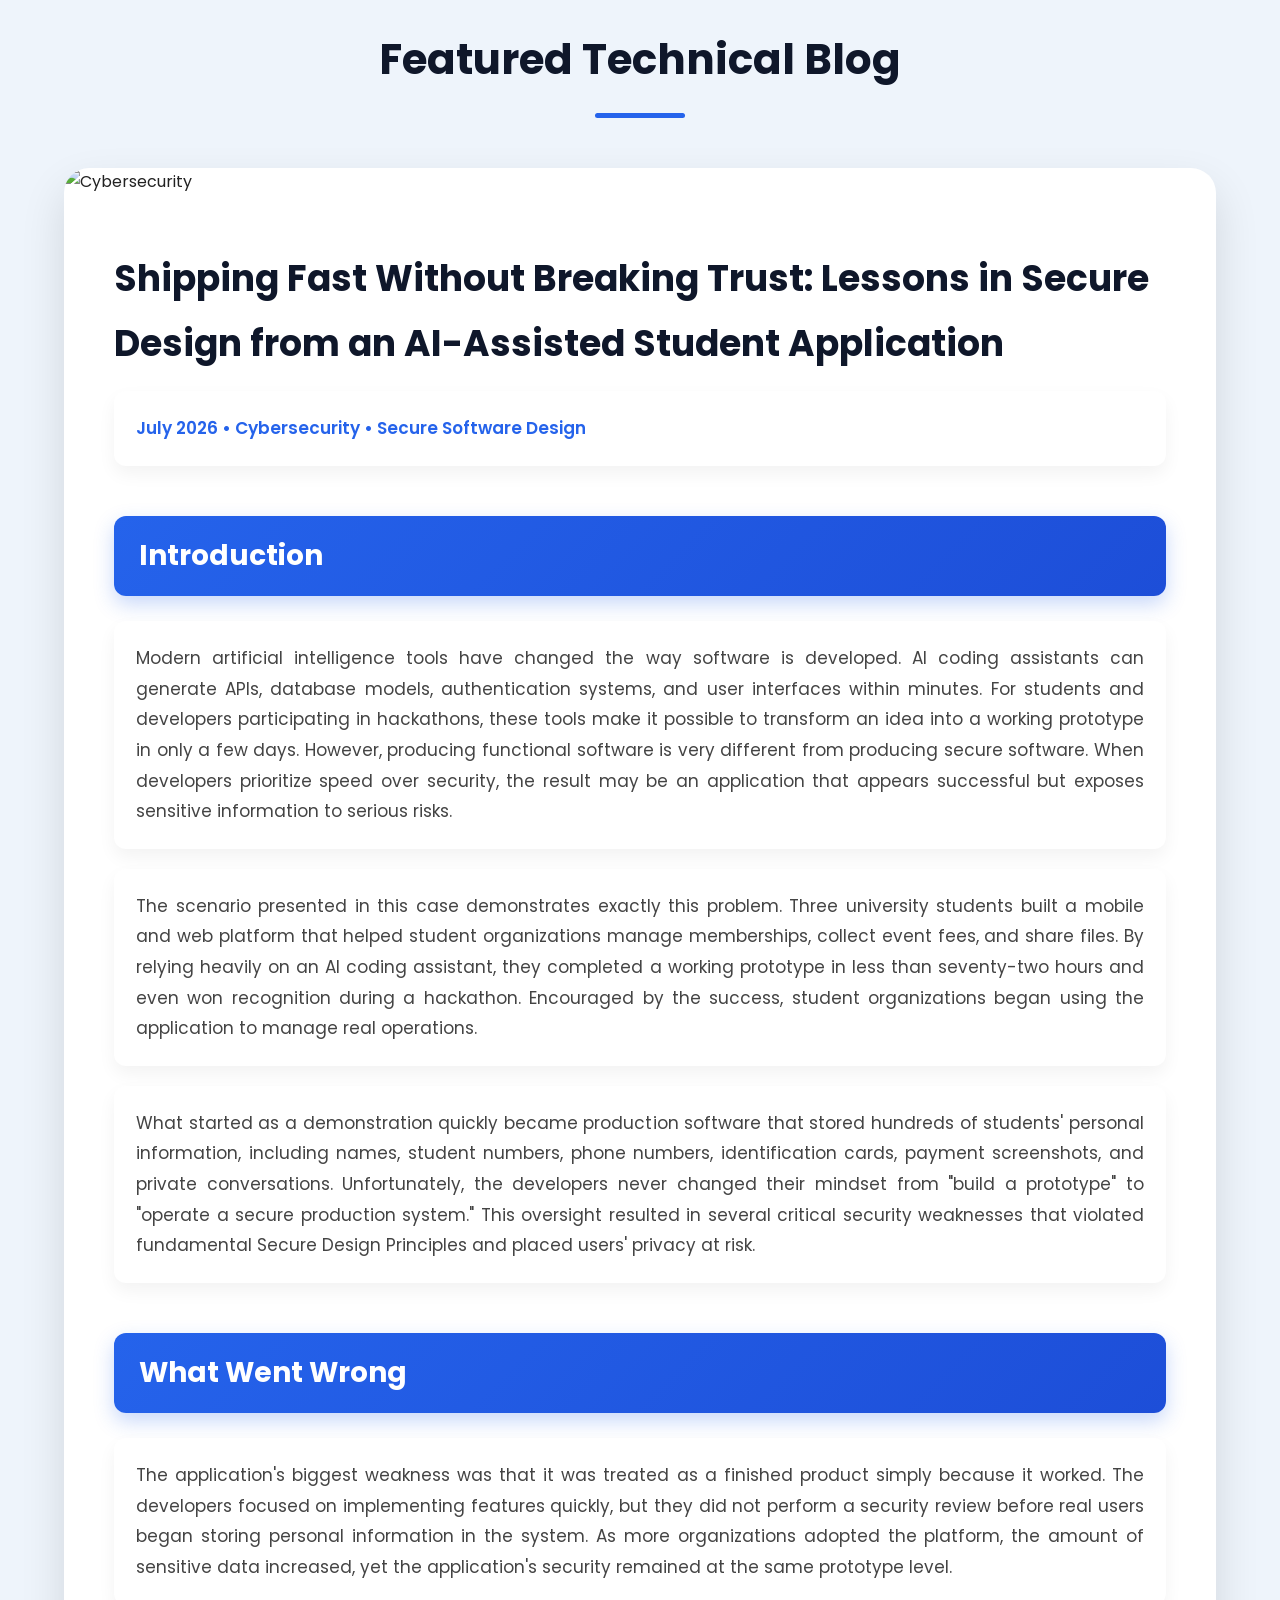
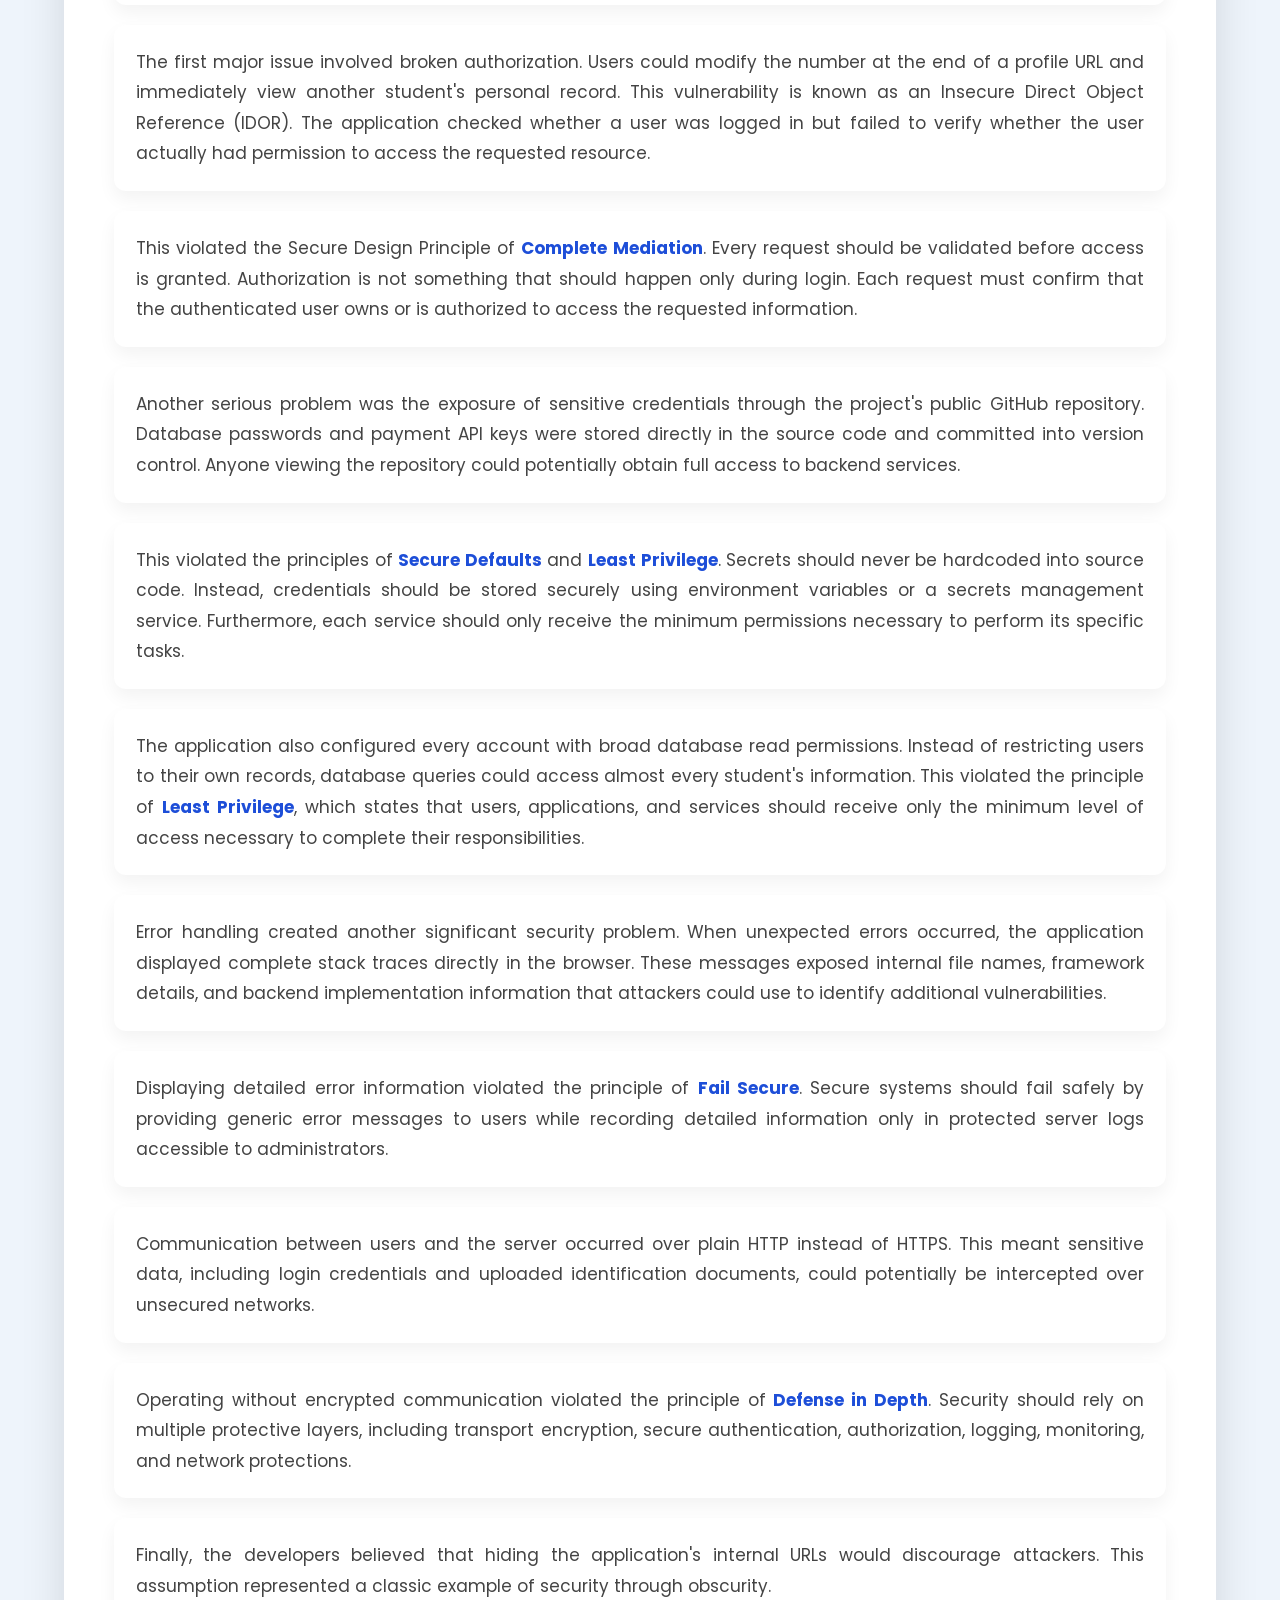
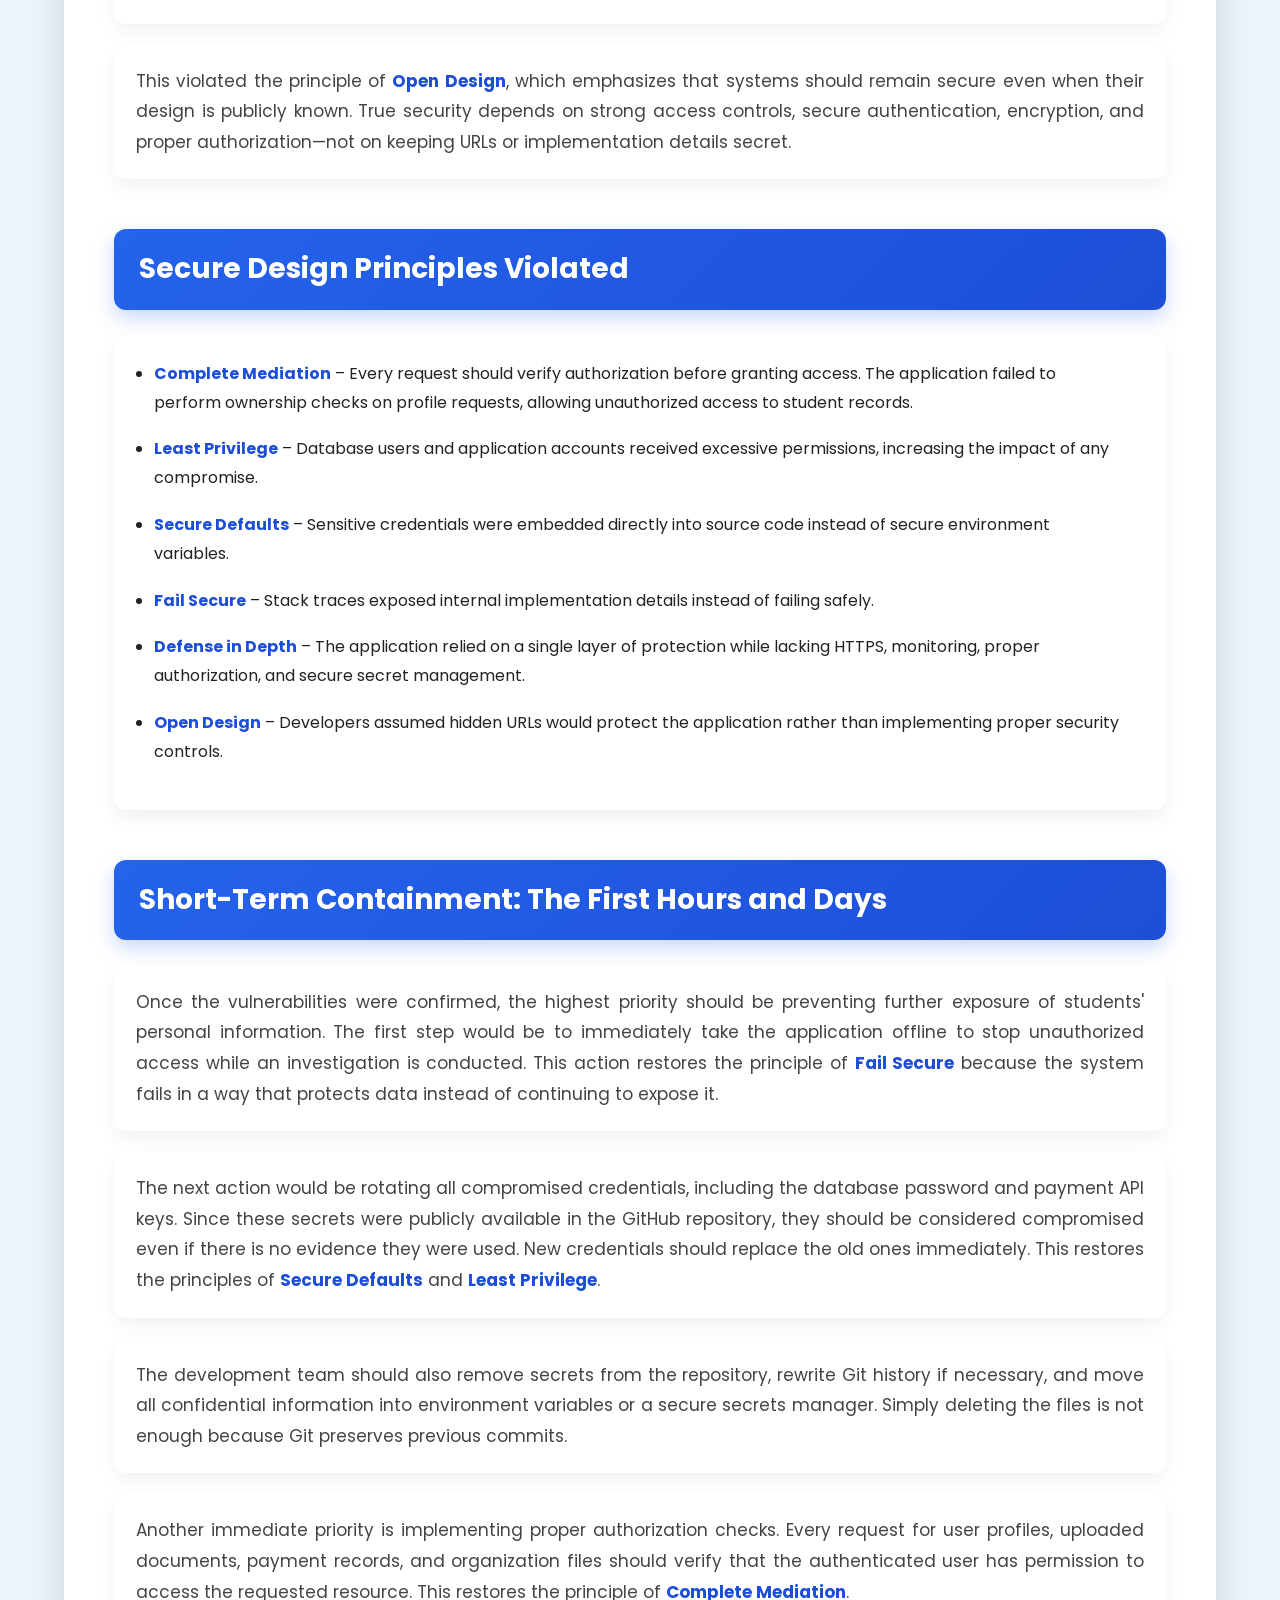
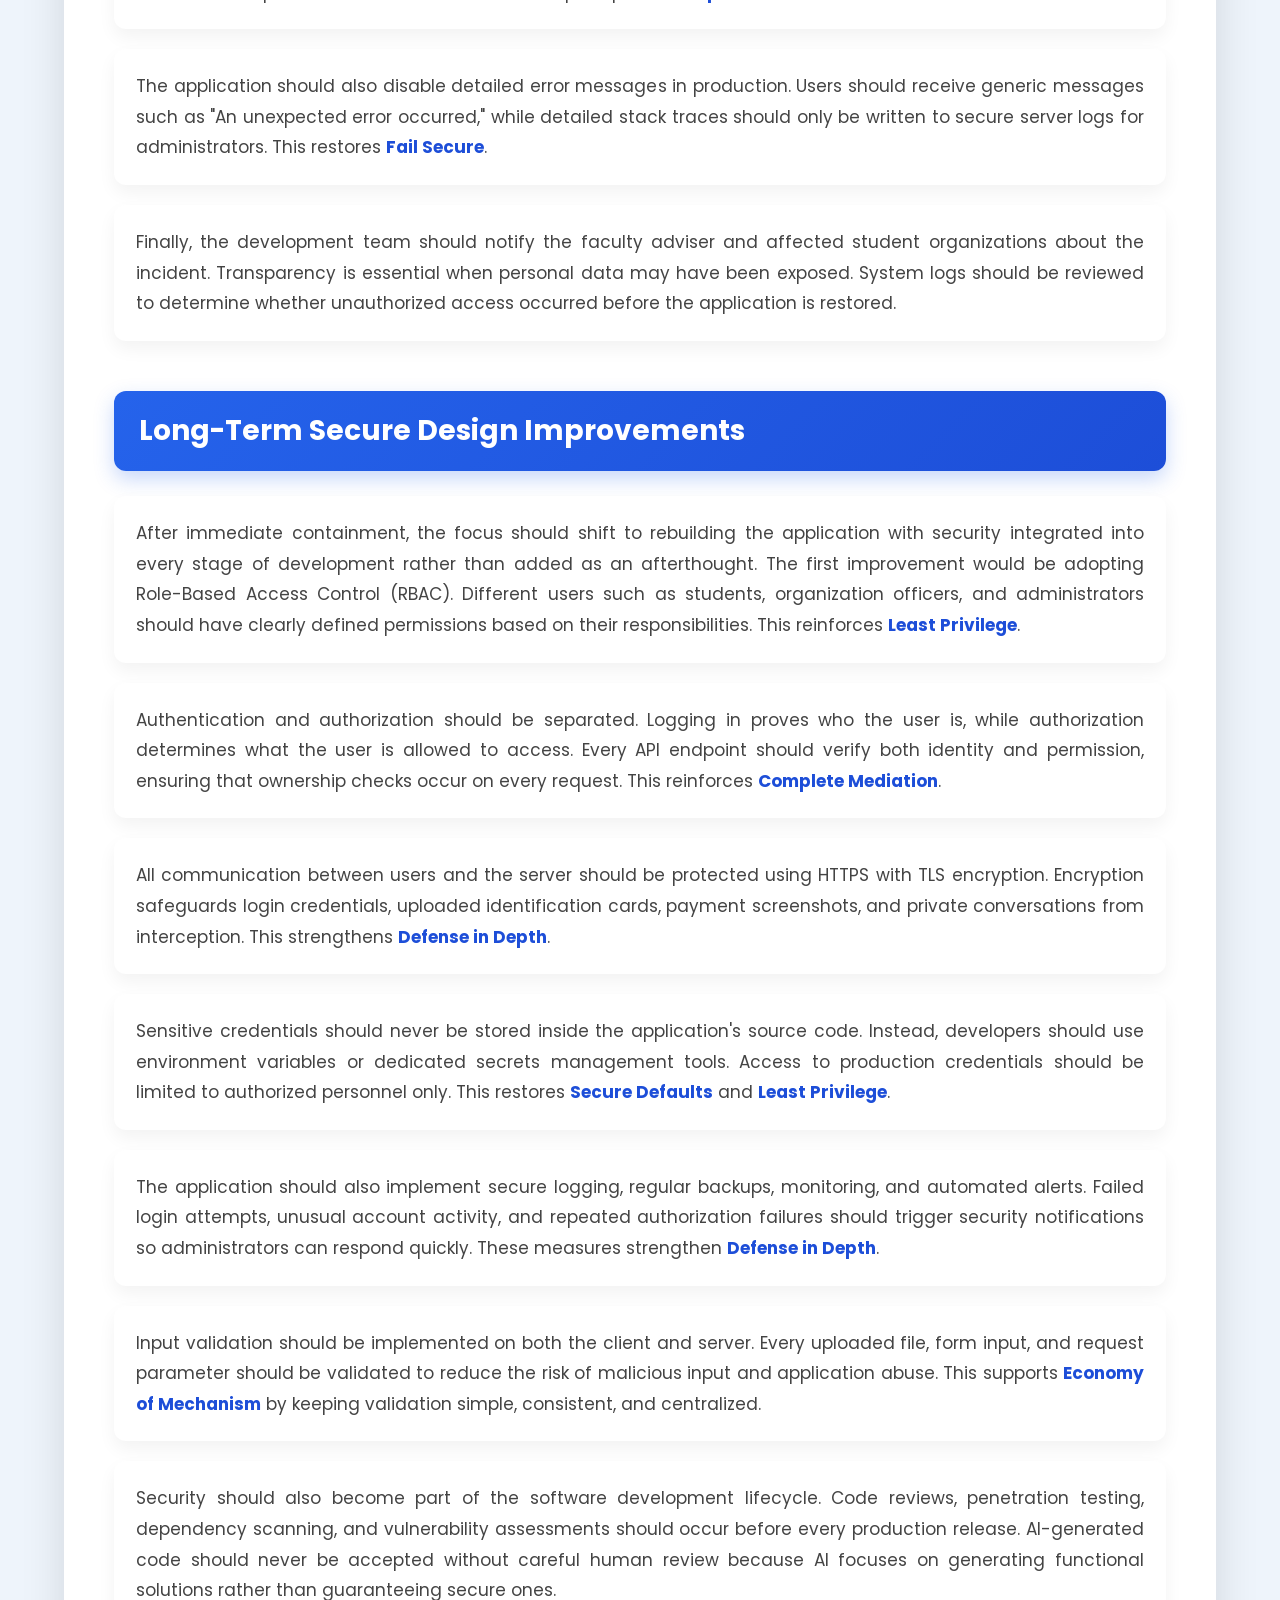
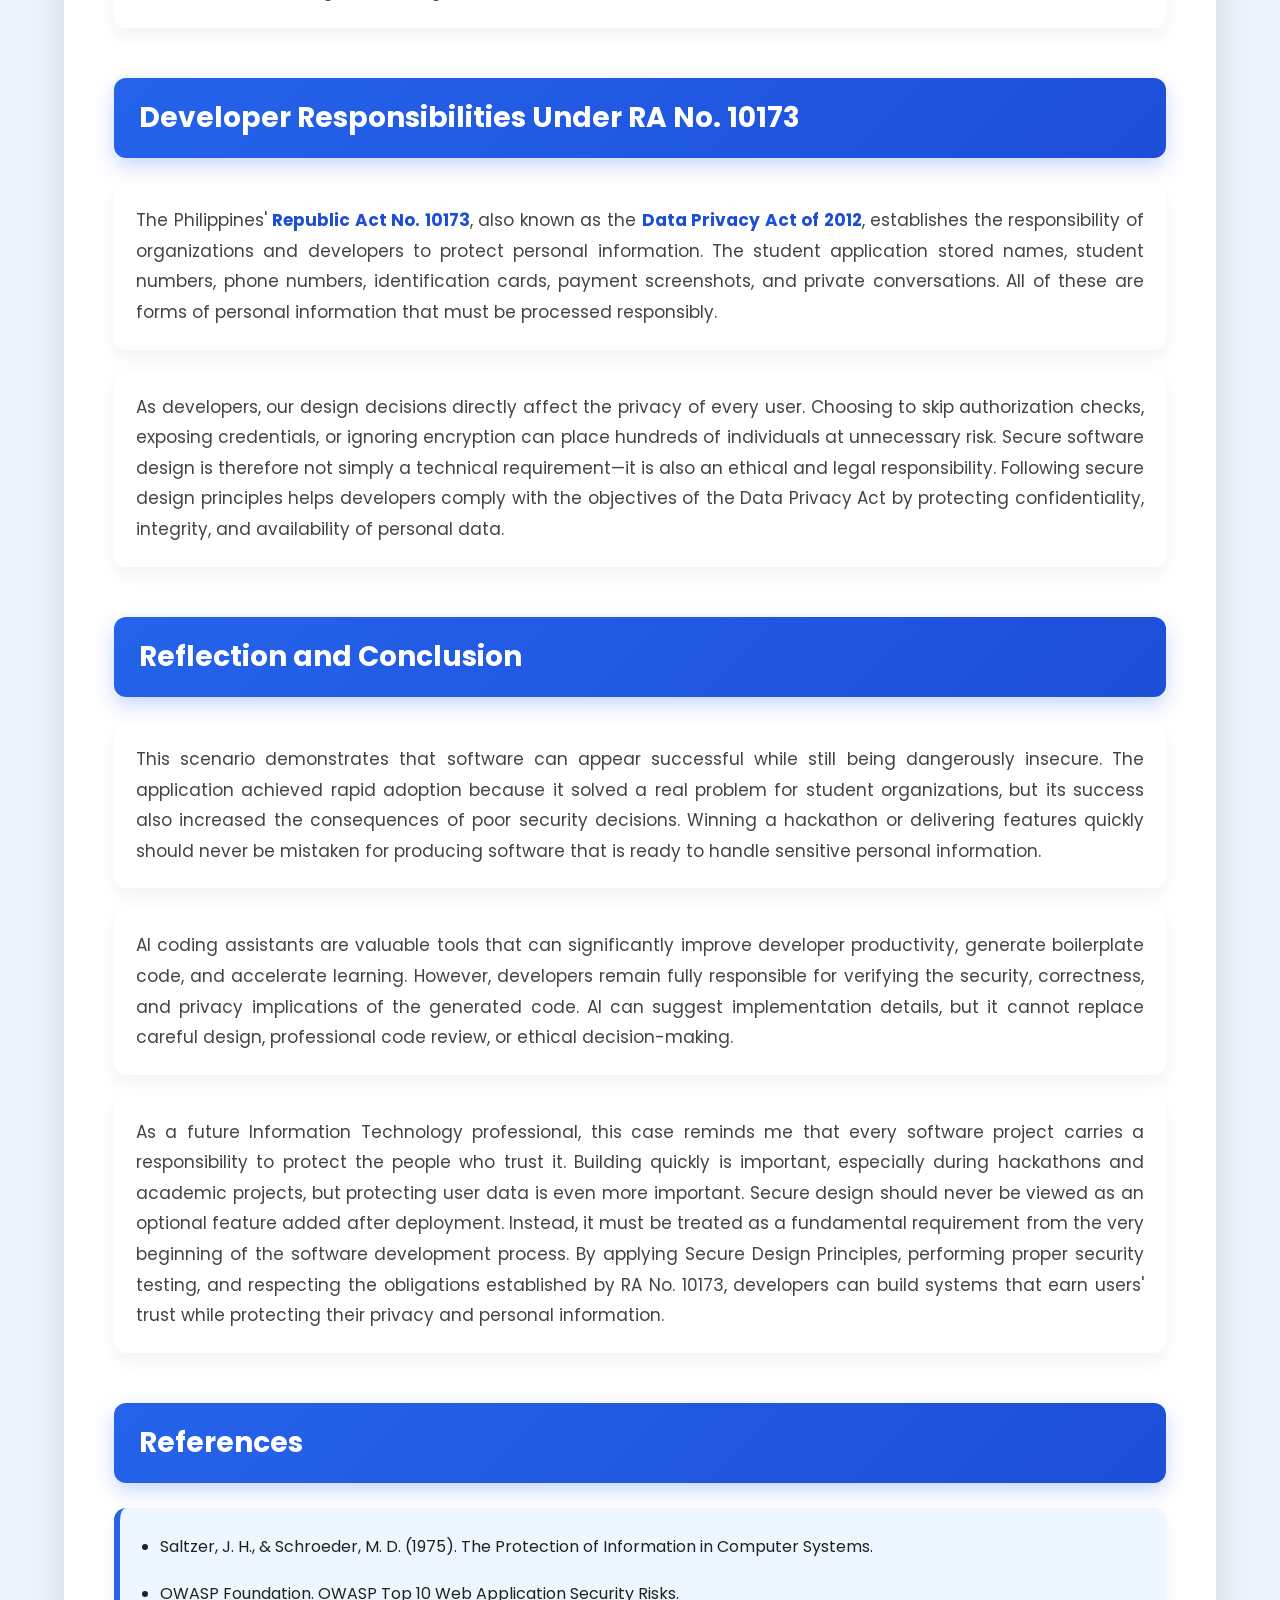
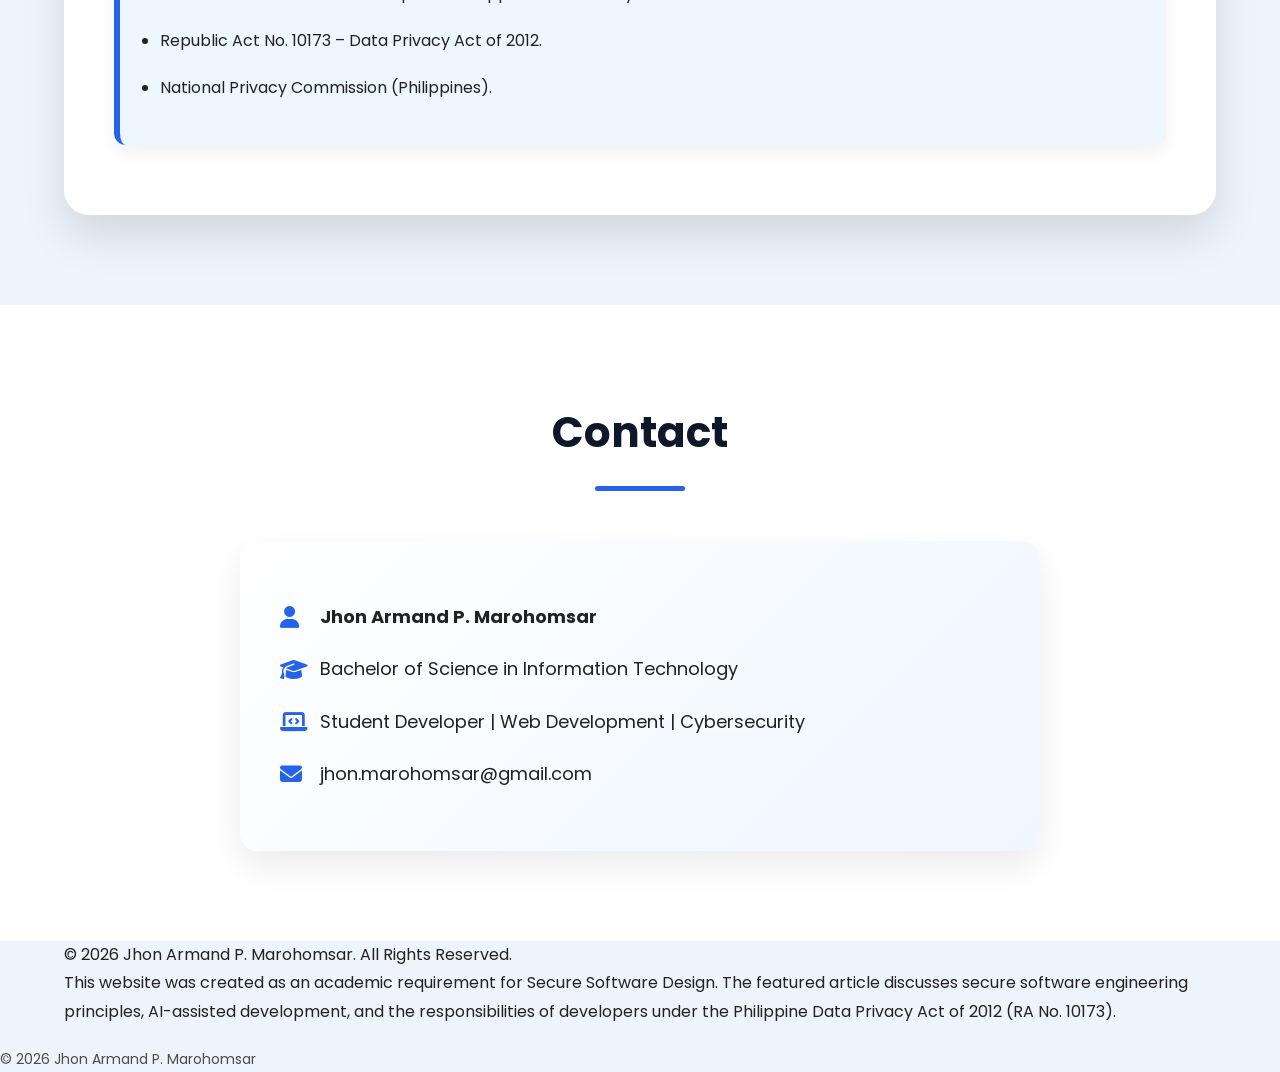
==== commit 6edbc30a: "Add files via upload ??" ====
--- a/index.html
+++ b/index.html
@@ -30,7 +30,7 @@
 
             <h2 class="logo">JPM<span>.</span></h2>
 
-         <nav aria-label="Main navigation"><ul><li><a href="index.html#home">Home</a></li><li><a href="index.html#about">About</a></li><li><a href="index.html#blog">Blog</a></li><li><a href="risk-assessment.html">Risk Assessment</a></li><li><a href="soc-pilot.html">SOC Pilot</a></li><li><a href="index.html#contact">Contact</a></li></ul></nav>
+         <nav aria-label="Main navigation"><ul><li><a href="index.html#home">Home</a></li><li><a href="index.html#about">About</a></li><li><a href="index.html#blog">Blog</a></li><li><a href="risk-assessment.html">Risk Assessment</a></li><li><a href="soc-pilot.html">SOC Pilot</a></li><li><a href="audit-reflection.html">Audit Reflection</a></li><li><a href="index.html#contact">Contact</a></li></ul></nav>
             
   <button id="sidebarToggle">☰</button>
 
